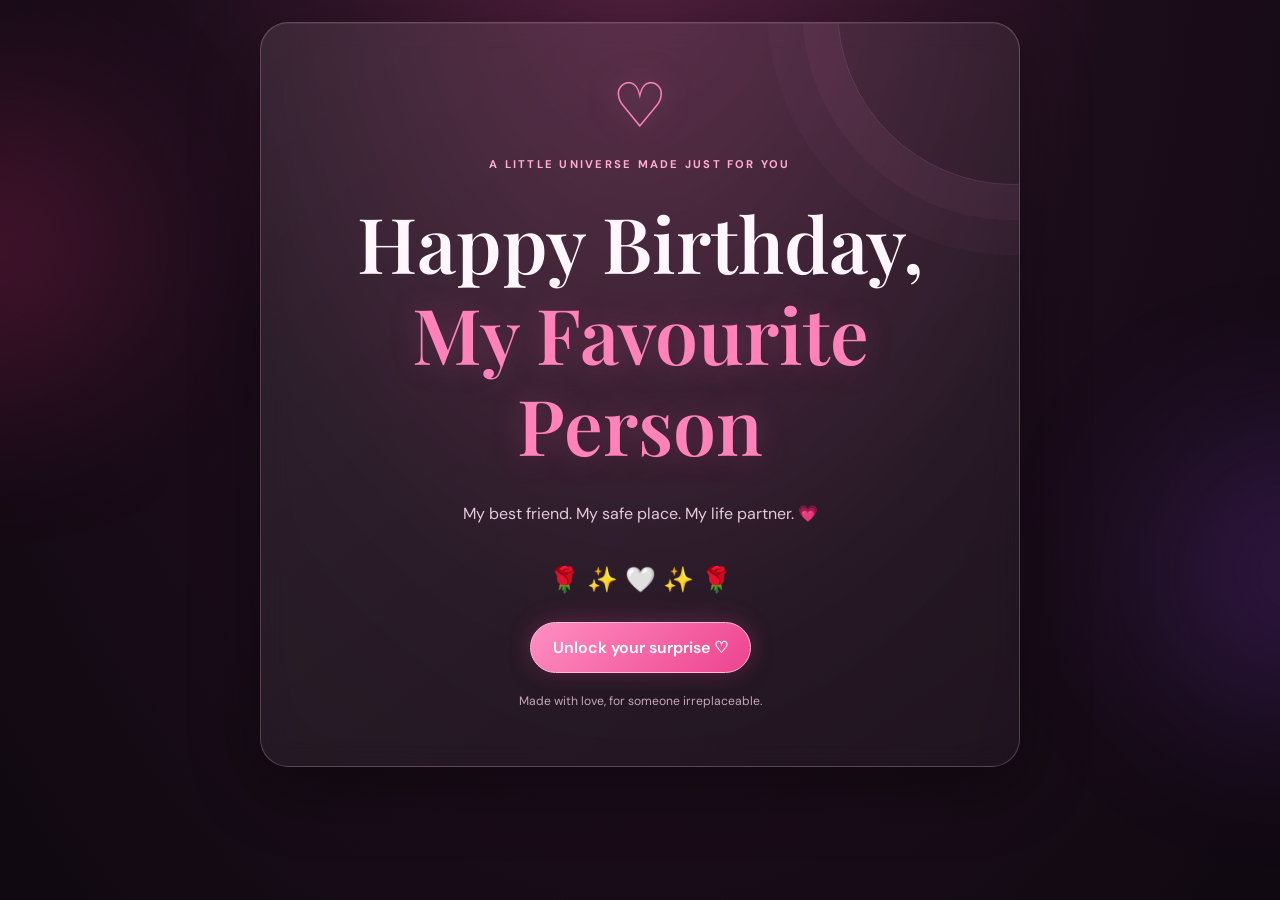
==== index.html @ 50cd005f "Add files via upload" ====
<!DOCTYPE html>
<html lang="en">
<head>
<meta charset="UTF-8">
<meta name="viewport" content="width=device-width, initial-scale=1.0">
<meta name="theme-color" content="#160b18">
<title>For My Favourite Person 💗</title>
<link rel="stylesheet" href="style.css">
</head>
<body>
<div class="ambient ambient-one"></div><div class="ambient ambient-two"></div>
<div id="heartsLayer" aria-hidden="true"></div>
<main class="wrap">
  <section class="hero glass" id="hero">
    <div class="orbit-heart">♡</div>
    <p class="eyebrow">A little universe made just for you</p>
    <h1>Happy Birthday,<br><span>My Favourite Person</span></h1>
    <p class="subtitle">My best friend. My safe place. My life partner. 💗</p>
    <div class="rose-line">🌹 ✨ 🤍 ✨ 🌹</div>
    <button class="glow-button" id="open">Unlock your surprise <span>♡</span></button>
    <p class="micro">Made with love, for someone irreplaceable.</p>
  </section>

  <div id="content" class="hidden">
    <section class="glass block reveal">
      <span class="number">01 / A WISH</span><div class="emoji">🎂</div>
      <h2>Make a wish, <em>my love</em></h2>
      <p>Tap each candle and let your birthday wish fly into the universe.</p>
      <div class="cake-scene">
        <div class="candles"><button class="candle">🕯️</button><button class="candle">🕯️</button><button class="candle">🕯️</button></div>
        <div class="cake">🎂</div>
      </div>
      <p id="wishText" class="pink-text">May your days be gentle, your dreams come true, and your heart always feel loved.</p>
    </section>

    <section class="glass block reveal">
      <span class="number">02 / FROM MY HEART</span><div class="emoji">💌</div>
      <h2>A letter for <em>you</em></h2>
      <article class="letter">
        <p>My favourite person,</p>
        <p>Happy Birthday to the person who is so much more than a best friend. You are my comfort on difficult days, my laughter in the little moments, my biggest cheerleader, and the person I want beside me through every chapter of life.</p>
        <p>Thank you for knowing the real me, for making ordinary moments feel magical, and for being a home my heart can return to. I hope this year brings you the kindness, peace, adventure, and happiness you deserve.</p>
        <p>Whatever life brings, I hope we keep choosing each other, keep laughing at our own silly jokes, and keep collecting memories that one day we'll look back on with the biggest smiles.</p>
        <p class="sign">Today is all about you. Always remember how deeply you are loved. 🤍</p>
      </article>
      <button class="outline-button" id="heartButton">Send a sky full of hearts 💕</button>
    </section>

    <section class="glass block reveal">
      <span class="number">03 / OUR LITTLE WORLD</span><div class="emoji">📸</div>
      <h2>Memories worth <em>keeping</em></h2>
      <p>Tap a frame to preview a favourite photo on this device.</p>
      <div class="gallery">
        <label class="frame"><input type="file" accept="image/*"><span>＋<small>Our first memory</small></span></label>
        <label class="frame"><input type="file" accept="image/*"><span>＋<small>Our happy place</small></span></label>
        <label class="frame"><input type="file" accept="image/*"><span>＋<small>Just us</small></span></label>
      </div>
      <p class="micro">For photos to appear for everyone, upload them to the website files too.</p>
    </section>

    <section class="glass block finale reveal">
      <div class="infinity">∞</div><span class="number">04 / ALWAYS</span>
      <h2>In every lifetime,<br><em>I'd find you.</em></h2>
      <p>Not just for the birthdays, but for the quiet days, the big dreams, the unexpected adventures, and every little moment in between.</p>
      <button class="glow-button" id="finalButton">Open one last surprise ✨</button>
      <p id="finalText" class="final-text hidden">If I could give you one gift, it would be to let you see yourself through my eyes — then you'd understand how precious, loved, and extraordinary you are. Happy Birthday, my favourite person. ♡</p>
      <button class="music-button" id="musicButton">♫ Play soft celebration sound</button>
      <p class="micro">This button plays a gentle tone generated by the page; no external music file needed.</p>
    </section>
    <footer>Made with ♡, especially for you</footer>
  </div>
</main>
<script src="app.js"></script>
</body>
</html>
---- style.css ----
@import url('https://fonts.googleapis.com/css2?family=DM+Sans:wght@400;500;600;700&family=Playfair+Display:ital,wght@0,500;0,600;0,700;1,500;1,600&display=swap');
:root{--pink:#ff83ba;--hot:#f24f9a;--white:#fff7fb;--muted:#d6b8ca}
*{box-sizing:border-box}html{scroll-behavior:smooth}
body{margin:0;min-height:100vh;color:var(--white);font-family:'DM Sans',sans-serif;background:radial-gradient(ellipse at 50% -10%,#54213f 0%,#1c0d1b 52%,#100911 100%);overflow-x:hidden}
body:before{content:"";position:fixed;inset:0;pointer-events:none;opacity:.22;background-image:radial-gradient(#ff9acb .7px,transparent .7px);background-size:24px 24px}
.ambient{position:fixed;width:280px;height:280px;border-radius:50%;filter:blur(90px);opacity:.22;pointer-events:none}.ambient-one{background:#ff398d;top:12%;left:-150px}.ambient-two{background:#a04dff;right:-160px;top:48%}
.wrap{position:relative;width:min(100% - 24px,760px);margin:auto;padding:22px 0 38px}
.glass{background:linear-gradient(145deg,rgba(255,255,255,.09),rgba(255,255,255,.035));border:1px solid rgba(255,191,220,.24);border-radius:28px;box-shadow:0 20px 70px #0005,inset 0 1px #ffffff10;backdrop-filter:blur(14px);padding:clamp(22px,5vw,42px);margin-bottom:20px;text-align:center}
.hero{min-height:82vh;display:flex;flex-direction:column;align-items:center;justify-content:center;position:relative;overflow:hidden}
.hero:after{content:"";position:absolute;width:350px;height:350px;border:1px solid #ff9bc72a;border-radius:50%;top:-190px;right:-170px;box-shadow:0 0 0 35px #ff9bc70a,0 0 0 70px #ff9bc707}
.orbit-heart{font-size:62px;color:var(--pink);text-shadow:0 0 30px #ff83ba88;animation:pulse 2s infinite}
.eyebrow,.number{font-size:.7rem;letter-spacing:.2em;text-transform:uppercase;color:#ffacd0;font-weight:700}
h1,h2{font-family:'Playfair Display',serif;font-weight:600;line-height:1.18;margin:15px 0}
h1{font-size:clamp(2.55rem,8vw,4.8rem)}h1 span{color:var(--pink);text-shadow:0 0 32px #f24f9a45}
h2{font-size:clamp(1.9rem,5.5vw,3rem)}em{font-weight:500;color:var(--pink)}
.subtitle{color:#e5cad9;line-height:1.8}.rose-line{font-size:1.55rem;margin:18px 0 26px}
.glow-button,.outline-button,.music-button{font:600 1rem 'DM Sans',sans-serif;border-radius:999px;padding:14px 22px;cursor:pointer;transition:.25s}
.glow-button{border:1px solid #ffb9d8;background:linear-gradient(135deg,#ff8fc2,#ed438e);color:#fff;box-shadow:0 0 24px #f24f9a50,0 8px 24px #0003}
.glow-button:hover,.outline-button:hover,.music-button:hover{transform:translateY(-2px);filter:brightness(1.08)}
.outline-button,.music-button{color:#ffc4df;background:#ffffff08;border:1px solid #ff9fc74d;margin-top:14px}
.micro{font-size:.76rem;color:#c6a7ba;line-height:1.7;margin-top:18px}
.hidden{display:none!important}#content{animation:fade .8s ease both}.block{position:relative;overflow:hidden}.emoji{font-size:2.1rem;margin:12px 0}
.block>p{line-height:1.85;color:#e3cbd8}.cake-scene{margin:22px auto 8px}.candles{display:flex;justify-content:center;gap:15px;margin-bottom:-4px;position:relative;z-index:1}.candle{font-size:2rem;background:none;border:0;cursor:pointer;transition:transform .2s}.candle:hover{transform:translateY(-5px)}.cake{font-size:6.2rem;filter:drop-shadow(0 8px 16px #ff82b544);line-height:1.25}.pink-text{color:#ffabd0!important;font-weight:600}
.letter{text-align:left;background:#170d19a8;border:1px solid #ffafd126;border-radius:18px;padding:20px;line-height:1.9;color:#f2dce7}.letter p{margin:0 0 14px}.letter p:last-child{margin-bottom:0}.sign{color:#ffacd0}
.gallery{display:grid;grid-template-columns:repeat(3,1fr);gap:10px;margin:20px 0}.frame{height:140px;position:relative;overflow:hidden;border:1px dashed #ffafd17a;border-radius:16px;background:#ffffff08;display:flex;align-items:center;justify-content:center;color:#ffabd0;font-size:2rem;cursor:pointer}.frame input{position:absolute;inset:0;width:100%;height:100%;opacity:0;cursor:pointer}.frame span{display:flex;flex-direction:column;align-items:center;gap:8px;pointer-events:none}.frame small{font-size:.65rem;color:#d9b9cc}.frame img{position:absolute;inset:0;width:100%;height:100%;object-fit:cover}
.infinity{font-size:4rem;color:#ff8ec2;text-shadow:0 0 25px #f24f9a55}.finale{background:linear-gradient(145deg,#37152d99,#160c19dd)}.final-text{padding:20px;background:#ff9bc710;border:1px solid #ff9bc733;border-radius:18px;line-height:1.9;color:#ffe2ef;margin-top:20px}
footer{text-align:center;color:#b998ad;font-size:.8rem;padding:10px}.falling{position:fixed;top:-30px;z-index:50;pointer-events:none;animation:fall linear forwards;text-shadow:0 0 12px #ff5fa5}
@keyframes pulse{50%{transform:scale(1.13);text-shadow:0 0 40px #ff83ba}}@keyframes fade{from{opacity:0;transform:translateY(16px)}to{opacity:1;transform:translateY(0)}}@keyframes fall{to{transform:translateY(110vh) rotate(360deg);opacity:0}}
@media(max-width:460px){.wrap{width:calc(100% - 16px);padding-top:12px}.glass{border-radius:23px;padding:23px 17px}.hero{min-height:75vh}.frame{height:100px}.letter{padding:15px}}
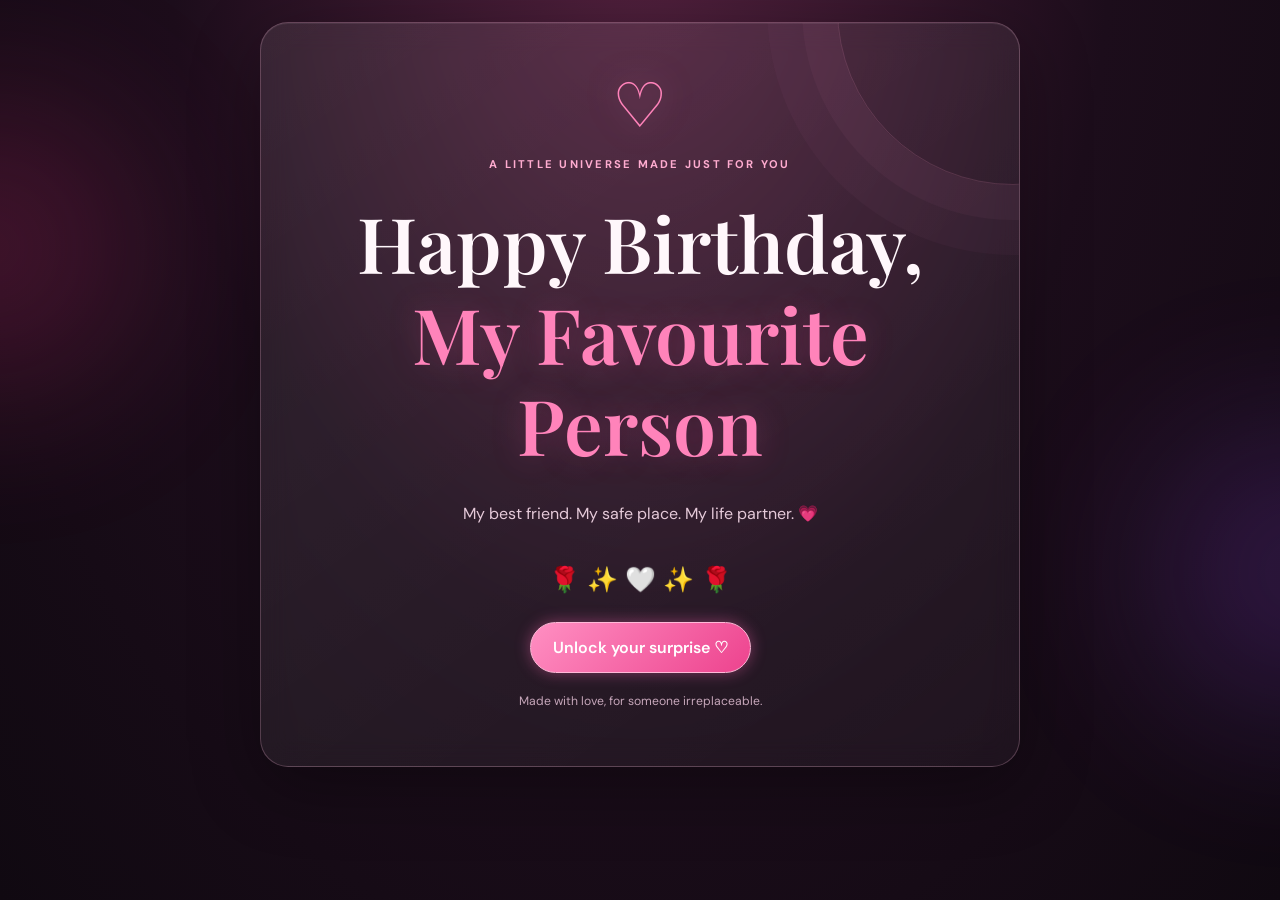
==== commit a0b2603e: "Update index.html" ====
--- a/index.html
+++ b/index.html
@@ -64,7 +64,7 @@
       <p>Not just for the birthdays, but for the quiet days, the big dreams, the unexpected adventures, and every little moment in between.</p>
       <button class="glow-button" id="finalButton">Open one last surprise ✨</button>
       <p id="finalText" class="final-text hidden">If I could give you one gift, it would be to let you see yourself through my eyes — then you'd understand how precious, loved, and extraordinary you are. Happy Birthday, my favourite person. ♡</p>
-      <button class="music-button" id="musicButton">♫ Play soft celebration sound</button>
+      <button class="music-button" id="musicButton" onclick="playRomanticMusic()">🎵 Play Romantic Music ❤️</button>
       <p class="micro">This button plays a gentle tone generated by the page; no external music file needed.</p>
     </section>
     <footer>Made with ♡, especially for you</footer>
--- a/style.css
+++ b/style.css
@@ -27,3 +27,58 @@
 footer{text-align:center;color:#b998ad;font-size:.8rem;padding:10px}.falling{position:fixed;top:-30px;z-index:50;pointer-events:none;animation:fall linear forwards;text-shadow:0 0 12px #ff5fa5}
 @keyframes pulse{50%{transform:scale(1.13);text-shadow:0 0 40px #ff83ba}}@keyframes fade{from{opacity:0;transform:translateY(16px)}to{opacity:1;transform:translateY(0)}}@keyframes fall{to{transform:translateY(110vh) rotate(360deg);opacity:0}}
 @media(max-width:460px){.wrap{width:calc(100% - 16px);padding-top:12px}.glass{border-radius:23px;padding:23px 17px}.hero{min-height:75vh}.frame{height:100px}.letter{padding:15px}}
+/* Birthday Cake Surprise */
+.cake-scene {
+  animation: cakeFloat 3s ease-in-out infinite;
+}
+
+.cake {
+  animation: cakeGlow 2s ease-in-out infinite alternate;
+}
+
+.candle {
+  cursor: pointer;
+  transform-origin: bottom center;
+  animation: candleDance 1s ease-in-out infinite alternate;
+}
+
+@keyframes cakeFloat {
+  0%, 100% {
+    transform: translateY(0);
+  }
+  50% {
+    transform: translateY(-8px);
+  }
+}
+
+@keyframes cakeGlow {
+  from {
+    filter: drop-shadow(0 0 3px #ffb6d9);
+  }
+  to {
+    filter: drop-shadow(0 0 16px #ff69b4);
+  }
+}
+
+@keyframes candleDance {
+  from {
+    transform: rotate(-4deg);
+  }
+  to {
+    transform: rotate(4deg);
+  }
+}
+
+/* Romantic Birthday Colors */
+.pink-text {
+  color: #ff69b4;
+}
+
+.glow-button {
+  box-shadow: 0 0 15px rgba(255, 105, 180, 0.4);
+  transition: transform 0.3s ease;
+}
+
+.glow-button:active {
+  transform: scale(0.95);
+}
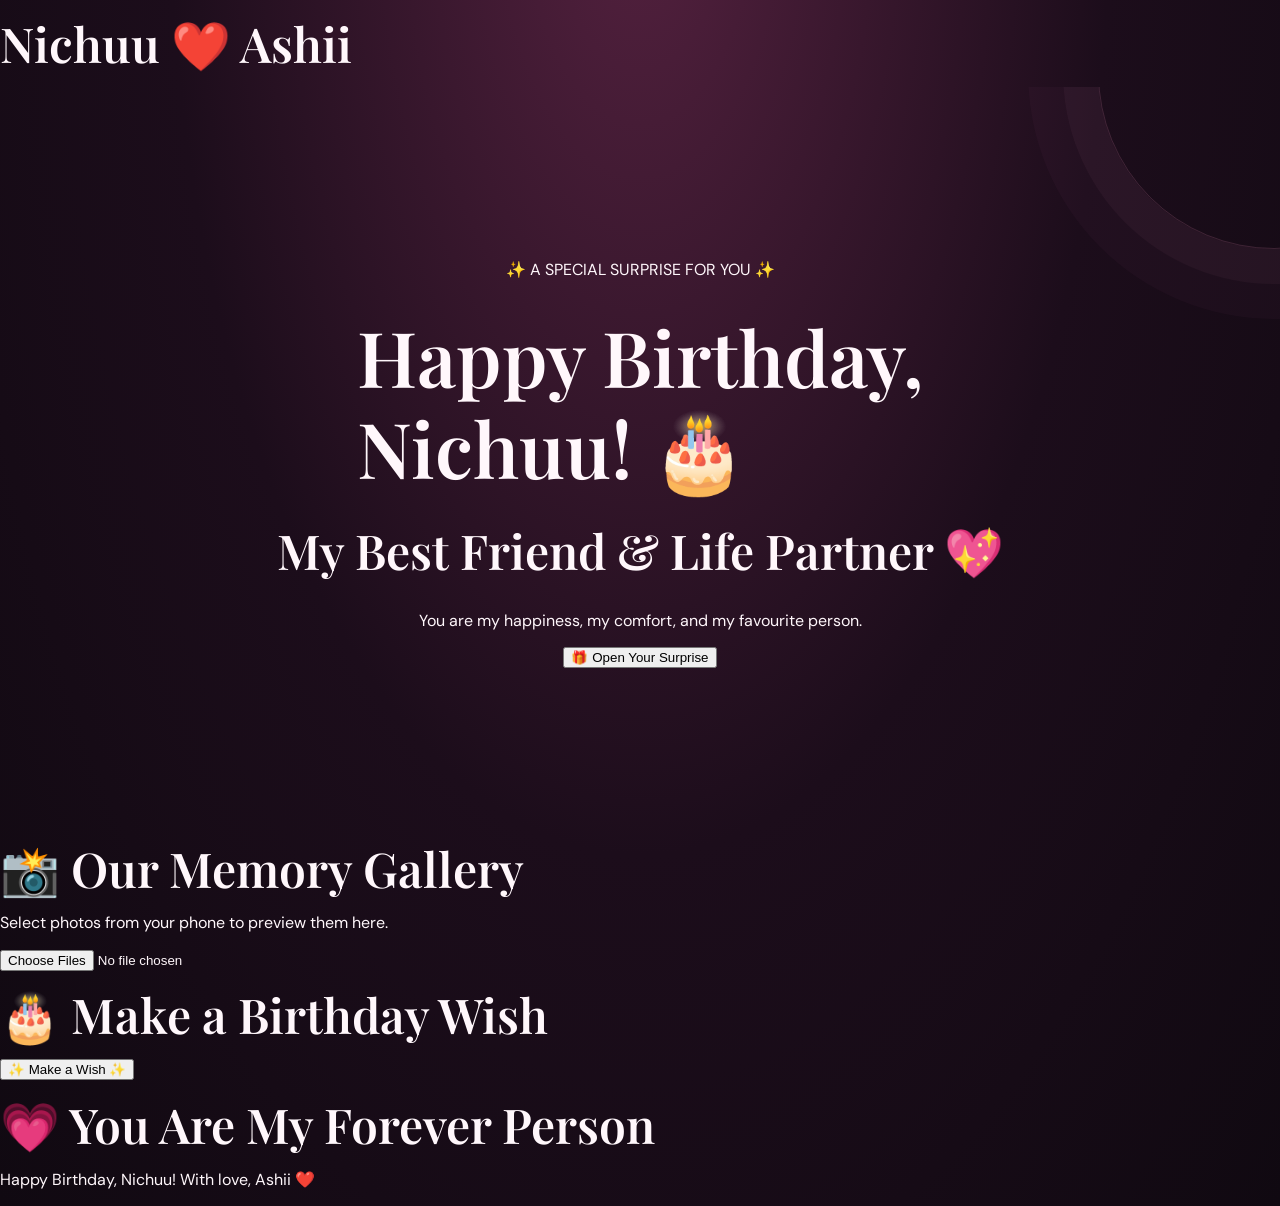
==== commit 6d32d248: "Update index.html" ====
--- a/index.html
+++ b/index.html
@@ -3,73 +3,85 @@
 <head>
 <meta charset="UTF-8">
 <meta name="viewport" content="width=device-width, initial-scale=1.0">
-<meta name="theme-color" content="#160b18">
-<title>For My Favourite Person 💗</title>
+<title>Happy Birthday Nichuu ❤️</title>
 <link rel="stylesheet" href="style.css">
 </head>
 <body>
-<div class="ambient ambient-one"></div><div class="ambient ambient-two"></div>
-<div id="heartsLayer" aria-hidden="true"></div>
-<main class="wrap">
-  <section class="hero glass" id="hero">
-    <div class="orbit-heart">♡</div>
-    <p class="eyebrow">A little universe made just for you</p>
-    <h1>Happy Birthday,<br><span>My Favourite Person</span></h1>
-    <p class="subtitle">My best friend. My safe place. My life partner. 💗</p>
-    <div class="rose-line">🌹 ✨ 🤍 ✨ 🌹</div>
-    <button class="glow-button" id="open">Unlock your surprise <span>♡</span></button>
-    <p class="micro">Made with love, for someone irreplaceable.</p>
+
+<header>
+  <h2>Nichuu ❤️ Ashii</h2>
+</header>
+
+<main>
+  <section class="hero">
+    <p>✨ A SPECIAL SURPRISE FOR YOU ✨</p>
+    <h1>Happy Birthday,<br>Nichuu! 🎂</h1>
+    <h2>My Best Friend &amp; Life Partner 💖</h2>
+    <p>You are my happiness, my comfort, and my favourite person.</p>
+    <button onclick="showSurprise()">🎁 Open Your Surprise</button>
   </section>
 
-  <div id="content" class="hidden">
-    <section class="glass block reveal">
-      <span class="number">01 / A WISH</span><div class="emoji">🎂</div>
-      <h2>Make a wish, <em>my love</em></h2>
-      <p>Tap each candle and let your birthday wish fly into the universe.</p>
-      <div class="cake-scene">
-        <div class="candles"><button class="candle">🕯️</button><button class="candle">🕯️</button><button class="candle">🕯️</button></div>
-        <div class="cake">🎂</div>
-      </div>
-      <p id="wishText" class="pink-text">May your days be gentle, your dreams come true, and your heart always feel loved.</p>
-    </section>
+  <section id="surprise" class="hidden">
+    <h2>💌 A Letter From My Heart</h2>
+    <p>
+      Dear Nichuu,<br><br>
+      Happy Birthday to my best friend and life partner!
+      Thank you for the beautiful memories, the laughter,
+      and all the little moments that make life special.
+      I hope your birthday brings you endless happiness,
+      beautiful surprises, and countless reasons to smile.
+      You will always have a special place in my heart.
+      <br><br>
+      Forever your Best Friend &amp; Life Partner,<br>
+      Your Ashii ❤️
+    </p>
+  </section>
 
-    <section class="glass block reveal">
-      <span class="number">02 / FROM MY HEART</span><div class="emoji">💌</div>
-      <h2>A letter for <em>you</em></h2>
-      <article class="letter">
-        <p>My favourite person,</p>
-        <p>Happy Birthday to the person who is so much more than a best friend. You are my comfort on difficult days, my laughter in the little moments, my biggest cheerleader, and the person I want beside me through every chapter of life.</p>
-        <p>Thank you for knowing the real me, for making ordinary moments feel magical, and for being a home my heart can return to. I hope this year brings you the kindness, peace, adventure, and happiness you deserve.</p>
-        <p>Whatever life brings, I hope we keep choosing each other, keep laughing at our own silly jokes, and keep collecting memories that one day we'll look back on with the biggest smiles.</p>
-        <p class="sign">Today is all about you. Always remember how deeply you are loved. 🤍</p>
-      </article>
-      <button class="outline-button" id="heartButton">Send a sky full of hearts 💕</button>
-    </section>
+  <section>
+    <h2>📸 Our Memory Gallery</h2>
+    <p>Select photos from your phone to preview them here.</p>
+    <input type="file" accept="image/*" multiple onchange="addPhotos(event)">
+    <div id="gallery"></div>
+  </section>
 
-    <section class="glass block reveal">
-      <span class="number">03 / OUR LITTLE WORLD</span><div class="emoji">📸</div>
-      <h2>Memories worth <em>keeping</em></h2>
-      <p>Tap a frame to preview a favourite photo on this device.</p>
-      <div class="gallery">
-        <label class="frame"><input type="file" accept="image/*"><span>＋<small>Our first memory</small></span></label>
-        <label class="frame"><input type="file" accept="image/*"><span>＋<small>Our happy place</small></span></label>
-        <label class="frame"><input type="file" accept="image/*"><span>＋<small>Just us</small></span></label>
-      </div>
-      <p class="micro">For photos to appear for everyone, upload them to the website files too.</p>
-    </section>
+  <section>
+    <h2>🎂 Make a Birthday Wish</h2>
+    <button onclick="makeWish()">✨ Make a Wish ✨</button>
+    <p id="wish"></p>
+  </section>
 
-    <section class="glass block finale reveal">
-      <div class="infinity">∞</div><span class="number">04 / ALWAYS</span>
-      <h2>In every lifetime,<br><em>I'd find you.</em></h2>
-      <p>Not just for the birthdays, but for the quiet days, the big dreams, the unexpected adventures, and every little moment in between.</p>
-      <button class="glow-button" id="finalButton">Open one last surprise ✨</button>
-      <p id="finalText" class="final-text hidden">If I could give you one gift, it would be to let you see yourself through my eyes — then you'd understand how precious, loved, and extraordinary you are. Happy Birthday, my favourite person. ♡</p>
-      <button class="music-button" id="musicButton" onclick="playRomanticMusic()">🎵 Play Romantic Music ❤️</button>
-      <p class="micro">This button plays a gentle tone generated by the page; no external music file needed.</p>
-    </section>
-    <footer>Made with ♡, especially for you</footer>
-  </div>
+  <section>
+    <h2>💗 You Are My Forever Person</h2>
+    <p>Happy Birthday, Nichuu! With love, Ashii ❤️</p>
+  </section>
 </main>
-<script src="app.js"></script>
+
+<script>
+function showSurprise() {
+  document.getElementById('surprise').classList.remove('hidden');
+  document.getElementById('surprise').scrollIntoView({behavior:'smooth'});
+}
+
+function addPhotos(event) {
+  const gallery = document.getElementById('gallery');
+  for (const file of event.target.files) {
+    if (!file.type.startsWith('image/')) continue;
+    const img = document.createElement('img');
+    img.src = URL.createObjectURL(file);
+    img.style.width = '140px';
+    img.style.height = '140px';
+    img.style.objectFit = 'cover';
+    img.style.borderRadius = '15px';
+    img.style.margin = '6px';
+    gallery.appendChild(img);
+  }
+}
+
+function makeWish() {
+  document.getElementById('wish').textContent =
+    'May all your beautiful wishes come true, Nichuu! 💖🎂✨';
+}
+</script>
+
 </body>
 </html>
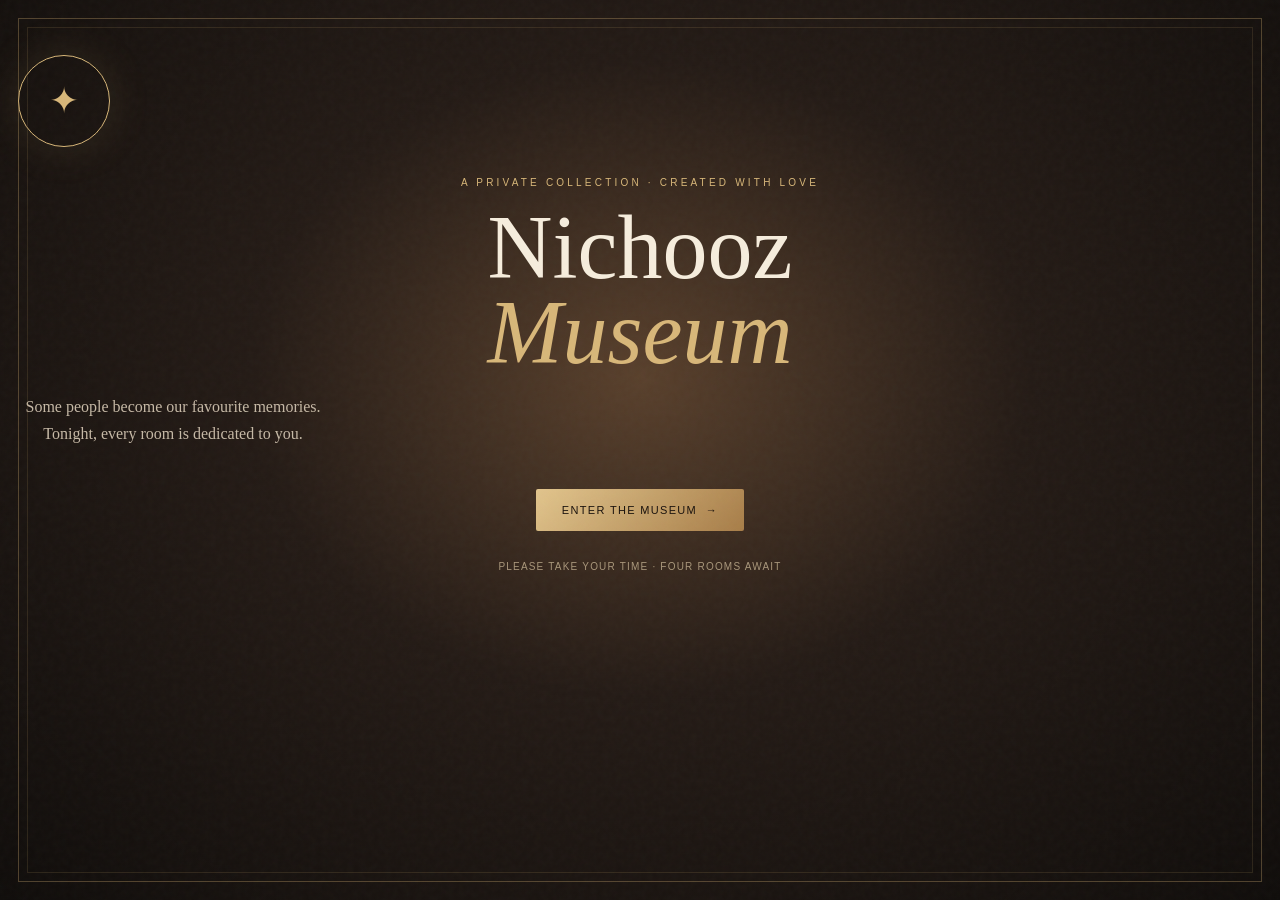
==== commit e2c96239: "Create Nichooz Memory Museum birthday experience" ====
--- a/index.html
+++ b/index.html
@@ -1,87 +1,29 @@
-<!DOCTYPE html>
-<html lang="en">
-<head>
-<meta charset="UTF-8">
-<meta name="viewport" content="width=device-width, initial-scale=1.0">
-<title>Happy Birthday Nichuu ❤️</title>
-<link rel="stylesheet" href="style.css">
-</head>
-<body>
-
-<header>
-  <h2>Nichuu ❤️ Ashii</h2>
-</header>
-
-<main>
-  <section class="hero">
-    <p>✨ A SPECIAL SURPRISE FOR YOU ✨</p>
-    <h1>Happy Birthday,<br>Nichuu! 🎂</h1>
-    <h2>My Best Friend &amp; Life Partner 💖</h2>
-    <p>You are my happiness, my comfort, and my favourite person.</p>
-    <button onclick="showSurprise()">🎁 Open Your Surprise</button>
-  </section>
-
-  <section id="surprise" class="hidden">
-    <h2>💌 A Letter From My Heart</h2>
-    <p>
-      Dear Nichuu,<br><br>
-      Happy Birthday to my best friend and life partner!
-      Thank you for the beautiful memories, the laughter,
-      and all the little moments that make life special.
-      I hope your birthday brings you endless happiness,
-      beautiful surprises, and countless reasons to smile.
-      You will always have a special place in my heart.
-      <br><br>
-      Forever your Best Friend &amp; Life Partner,<br>
-      Your Ashii ❤️
-    </p>
-  </section>
-
-  <section>
-    <h2>📸 Our Memory Gallery</h2>
-    <p>Select photos from your phone to preview them here.</p>
-    <input type="file" accept="image/*" multiple onchange="addPhotos(event)">
-    <div id="gallery"></div>
-  </section>
-
-  <section>
-    <h2>🎂 Make a Birthday Wish</h2>
-    <button onclick="makeWish()">✨ Make a Wish ✨</button>
-    <p id="wish"></p>
-  </section>
-
-  <section>
-    <h2>💗 You Are My Forever Person</h2>
-    <p>Happy Birthday, Nichuu! With love, Ashii ❤️</p>
-  </section>
-</main>
-
+<!doctype html>
+<html lang="en"><head><meta charset="utf-8"><meta name="viewport" content="width=device-width,initial-scale=1,viewport-fit=cover"><meta name="theme-color" content="#17110f"><title>Nichooz — The Memory Museum</title>
+<style>
+:root{--gold:#d8b779;--cream:#f6eddd;--ink:#17110f;--rose:#9e5960}*{box-sizing:border-box}html{scroll-behavior:smooth}body{margin:0;background:#17110f;color:var(--cream);font-family:Georgia,'Times New Roman',serif}button{font:inherit;cursor:pointer}.grain{position:fixed;inset:0;pointer-events:none;opacity:.08;z-index:5;background-image:url("data:image/svg+xml,%3Csvg viewBox='0 0 180 180' xmlns='http://www.w3.org/2000/svg'%3E%3Cfilter id='n'%3E%3CfeTurbulence type='fractalNoise' baseFrequency='.8' numOctaves='3' stitchTiles='stitch'/%3E%3C/filter%3E%3Crect width='100%25' height='100%25' filter='url(%23n)' opacity='.35'/%3E%3C/svg%3E")} .screen{min-height:100svh;display:none;padding:28px 18px 90px;position:relative;overflow:hidden}.screen.active{display:block}.eyebrow{font:10px Arial,sans-serif;letter-spacing:.32em;text-transform:uppercase;color:var(--gold)}h1,h2,h3,p{font-weight:400}h1{font-size:clamp(44px,12vw,90px);line-height:.94;margin:18px 0}h2{font-size:clamp(30px,8vw,54px);margin:12px 0}.muted{color:#c6b9a6;line-height:1.7}.gold{color:var(--gold)}.center{text-align:center}.hero{min-height:100svh;display:flex;flex-direction:column;justify-content:center;align-items:center;text-align:center;background:radial-gradient(ellipse at 50% 42%,#59402c 0,#241b16 43%,#100d0b 100%)}.hero:before,.hero:after{content:"";position:absolute;border:1px solid #b8996260;inset:18px;pointer-events:none}.hero:after{inset:27px;border-color:#b8996228}.hero .seal{width:92px;height:92px;border:1px solid var(--gold);border-radius:50%;display:grid;place-items:center;color:var(--gold);font-size:36px;margin-bottom:30px;box-shadow:0 0 45px #d8b77920}.hero p{max-width:310px}.primary{background:linear-gradient(135deg,#e2c58d,#a77d48);color:#1b130d;border:0;padding:15px 26px;border-radius:2px;letter-spacing:.12em;text-transform:uppercase;font:11px Arial,sans-serif;margin-top:25px}.nav{position:fixed;bottom:0;left:0;right:0;z-index:4;display:flex;gap:5px;justify-content:center;padding:10px 8px calc(10px + env(safe-area-inset-bottom));background:#110e0deF;border-top:1px solid #b8996233}.nav button{flex:1;max-width:105px;border:1px solid #b8996244;background:transparent;color:#c7b48f;padding:10px 4px;font:9px Arial,sans-serif;letter-spacing:.08em}.nav button.active{background:#d8b779;color:#21170f}.roomhead{text-align:center;padding:38px 0 20px}.roomnum{font:10px Arial,sans-serif;letter-spacing:.25em;color:var(--gold)}.gallery{display:grid;grid-template-columns:repeat(2,minmax(0,1fr));gap:13px;max-width:800px;margin:24px auto}.frame{background:#eee3d1;padding:8px 8px 24px;box-shadow:0 8px 25px #0008;transform:rotate(-1deg)}.frame:nth-child(even){transform:rotate(1.4deg);margin-top:20px}.frame img{width:100%;aspect-ratio:3/4;object-fit:cover;display:block;background:#493b2d}.frame span{display:block;color:#4b3928;text-align:center;font:11px Georgia,serif;margin-top:9px}.room{max-width:760px;margin:auto}.doorgrid{display:grid;grid-template-columns:1fr 1fr;gap:12px;margin:28px auto;max-width:600px}.door{border:1px solid #b8996266;background:linear-gradient(145deg,#39291e,#1c1511);min-height:180px;padding:20px 10px;text-align:center;color:var(--cream);display:flex;flex-direction:column;align-items:center;justify-content:center;gap:12px}.door b{font-size:19px;font-weight:400}.door small{font:9px Arial,sans-serif;letter-spacing:.18em;color:var(--gold)}.door .symbol{font-size:30px;color:var(--gold)}.puzzle{max-width:480px;margin:28px auto;padding:24px;border:1px solid #b8996266;background:#241b16;text-align:center}.answers{display:grid;gap:10px;margin-top:20px}.answers button{background:transparent;border:1px solid #b8996270;color:var(--cream);padding:14px}.answers button:active{background:#6b5134}.reveal{max-width:700px;margin:25px auto;text-align:center}.reveal img{width:min(100%,430px);max-height:65vh;object-fit:contain;border:10px solid #eee3d1;box-shadow:0 20px 60px #0009}.letter{max-width:570px;margin:26px auto;padding:28px 24px;border:1px solid #c7a76e;background:linear-gradient(145deg,#f4ead7,#dfceb0);color:#352519;line-height:1.9;font-size:17px}.confetti{font-size:42px;letter-spacing:10px}.tiny{font:10px Arial,sans-serif;letter-spacing:.12em;color:#a9977b;margin-top:30px}
+@media(min-width:700px){.gallery{grid-template-columns:repeat(4,1fr)}.screen{padding-top:55px}.doorgrid{grid-template-columns:repeat(4,1fr)}}
+</style></head><body><div class="grain"></div>
+<section id="entrance" class="screen hero active"><div class="seal">✦</div><div class="eyebrow">A private collection · created with love</div><h1>Nichooz<br><i class="gold">Museum</i></h1><p class="muted">Some people become our favourite memories. Tonight, every room is dedicated to you.</p><button class="primary" onclick="go('map')">Enter the museum&nbsp; →</button><div class="tiny">PLEASE TAKE YOUR TIME · FOUR ROOMS AWAIT</div></section>
+<section id="map" class="screen"><div class="room"><div class="roomhead"><div class="eyebrow">The museum directory</div><h2>Choose a room</h2><p class="muted">Walk through the memories, solve the little puzzles, and save the last door for the end.</p></div><div class="doorgrid">
+<button class="door" onclick="go('gallery')"><span class="symbol">▧</span><b>Memory Gallery</b><small>ROOM I · MOMENTS</small></button>
+<button class="door" onclick="go('puzzle')"><span class="symbol">◇</span><b>The Little Quiz</b><small>ROOM II · PUZZLES</small></button>
+<button class="door" onclick="go('wishes')"><span class="symbol">✧</span><b>Wish Archive</b><small>ROOM III · WORDS</small></button>
+<button class="door" onclick="go('final')"><span class="symbol">♕</span><b>Final Surprise</b><small>ROOM IV · OPEN LAST</small></button></div><p class="center muted">The final room is the heart of this museum. 💛</p></div></section>
+<section id="gallery" class="screen"><div class="room"><div class="roomhead"><div class="roomnum">ROOM I</div><h2>Memory Gallery</h2><p class="muted">A little collection of smiles, moments and beautiful memories.</p></div><div class="gallery" id="galleryGrid"></div><p class="center muted">Every frame holds a moment worth keeping.</p><div class="center"><button class="primary" onclick="go('map')">Back to the directory</button></div></div></section>
+<section id="puzzle" class="screen"><div class="room"><div class="roomhead"><div class="roomnum">ROOM II</div><h2>The Little Quiz</h2><p class="muted">Three tiny questions before the next room opens.</p></div><div class="puzzle"><div class="eyebrow" id="qstep">QUESTION 01 / 03</div><h3 id="qtitle">What makes a memory special?</h3><div class="answers" id="answers"></div><p id="feedback" class="muted"></p></div><div class="center"><button class="primary" onclick="go('map')">Back to the directory</button></div></div></section>
+<section id="wishes" class="screen"><div class="room"><div class="roomhead"><div class="roomnum">ROOM III</div><h2>Wish Archive</h2><p class="muted">A quiet room for the things that deserve to be said.</p></div><div class="letter"><div class="eyebrow">A note for you</div><p>Dear Nichooz,</p><p>May the coming year bring you peaceful mornings, unexpected happiness, good health, and a thousand reasons to smile. Never forget how special you are and how much light you bring into the lives around you.</p><p>Keep shining, keep dreaming, and keep being wonderfully you.</p><p>With love,<br><b>Ashii ♡</b></p></div><div class="center"><button class="primary" onclick="go('map')">Back to the directory</button></div></div></section>
+<section id="final" class="screen"><div class="room"><div class="roomhead"><div class="roomnum">ROOM IV · THE GRAND FINALE</div><h2>One last door…</h2><p class="muted">This room was saved for the most important part of the visit.</p><button class="primary" onclick="revealFinal()">Open your birthday surprise ✦</button></div><div id="finalReveal" style="display:none"><div class="reveal"><div class="confetti">✦ ✧ ✦</div><h2 class="gold">Happy Birthday,<br>Nichooz!</h2><p class="muted">Today, this whole little museum celebrates you.</p><img id="finalPhoto" alt="A special birthday memory"><div class="letter"><div class="eyebrow">The final note</div><p>To my best friend and life partner,</p><p>You are one of those rare people who make ordinary days feel special. I hope life gives you back all the kindness, joy and love you share with others. May every dream you hold close find its way to you.</p><p>Thank you for being you. Here's to more laughter, memories and beautiful chapters ahead.</p><p>Always cheering for you,<br><b>Ashii ❤️</b></p></div><div class="confetti">🎂 💐 🎁</div></div></div><div class="center"><button class="primary" onclick="go('map')">Return to the museum</button></div></div></section>
+<nav class="nav" id="nav" style="display:none"><button onclick="go('map')">DIRECTORY</button><button onclick="go('gallery')">GALLERY</button><button onclick="go('puzzle')">PUZZLE</button><button onclick="go('wishes')">WISHES</button><button onclick="go('final')">SURPRISE</button></nav>
 <script>
-function showSurprise() {
-  document.getElementById('surprise').classList.remove('hidden');
-  document.getElementById('surprise').scrollIntoView({behavior:'smooth'});
-}
-
-function addPhotos(event) {
-  const gallery = document.getElementById('gallery');
-  for (const file of event.target.files) {
-    if (!file.type.startsWith('image/')) continue;
-    const img = document.createElement('img');
-    img.src = URL.createObjectURL(file);
-    img.style.width = '140px';
-    img.style.height = '140px';
-    img.style.objectFit = 'cover';
-    img.style.borderRadius = '15px';
-    img.style.margin = '6px';
-    gallery.appendChild(img);
-  }
-}
-
-function makeWish() {
-  document.getElementById('wish').textContent =
-    'May all your beautiful wishes come true, Nichuu! 💖🎂✨';
-}
-</script>
-
-</body>
-</html>
+const base='https://raw.githubusercontent.com/Thakkudu1/birthday-surprise/main/';
+const photos=['file_0000000006ec81f5812e08b4af99d10b.png','file_0000000013fc82068e34288996793500.png','file_000000001e4881f7ae712138e3dbbeca.png','file_00000000278881f59557be25e779086f.png','file_0000000043bc82069895b68ef8e0a4d2.png','file_00000000533881f882d13e96f521a459.png','file_00000000558881fdadc62149276fb3df.png','file_0000000062e881fab7a67dfbc9c27428.png','file_0000000078ec8211bdbb968af2efe93f.png','file_000000007b1881f8b383cb1bcaeb15ec.png','file_000000008aa88211a8f48c9ad1e519be.png','file_00000000922082118f58f09e2ad686f3.png','file_0000000099e0820bad1f8b9085b76a3b.png','file_00000000ec5882119bab09efc94ea0cd.png','file_00000000f8748211bc20c39c38da6c58.png','image_a176a93c.png'];
+const grid=document.getElementById('galleryGrid');
+photos.forEach((p,i)=>{const f=document.createElement('div');f.className='frame';const im=document.createElement('img');im.loading='lazy';im.src=base+p;im.alt='Nichooz memory '+(i+1);const cap=document.createElement('span');cap.textContent=['A beautiful moment','A smile to remember','A little sunshine','A memory worth keeping'][i%4];f.append(im,cap);grid.append(f)});
+document.getElementById('finalPhoto').src=base+'image_a176a93c.png';
+function go(id){document.querySelectorAll('.screen').forEach(s=>s.classList.toggle('active',s.id===id));document.getElementById('nav').style.display=id==='entrance'?'none':'flex';document.querySelectorAll('.nav button').forEach(b=>b.classList.toggle('active',b.textContent.toLowerCase()===id));window.scrollTo(0,0)}
+const qs=[{q:'What makes a memory special?',a:['The people in it','The price of the camera','How long it lasts'],c:0},{q:'What should never run out?',a:['Phone battery','Kindness and laughter','Homework'],c:1},{q:'What does today celebrate?',a:['A random Tuesday','A museum opening','You, Nichooz!'],c:2}];let qi=0;
+function drawQ(){const q=qs[qi];document.getElementById('qstep').textContent='QUESTION 0'+(qi+1)+' / 03';document.getElementById('qtitle').textContent=q.q;document.getElementById('feedback').textContent='';const a=document.getElementById('answers');a.innerHTML='';q.a.forEach((v,i)=>{const b=document.createElement('button');b.textContent=v;b.onclick=()=>{if(i===q.c){qi++;if(qi===3){document.getElementById('qtitle').textContent='You did it! ✨';a.innerHTML='';document.getElementById('feedback').textContent='The Wish Archive and Final Surprise are waiting for you.'}else drawQ()}else document.getElementById('feedback').textContent='Try once more — you can do it! ♡'};a.append(b)})}
+function revealFinal(){document.getElementById('finalReveal').style.display='block';document.querySelector('#final .roomhead').style.display='none';window.scrollTo(0,0)}
+drawQ();
+</script></body></html>
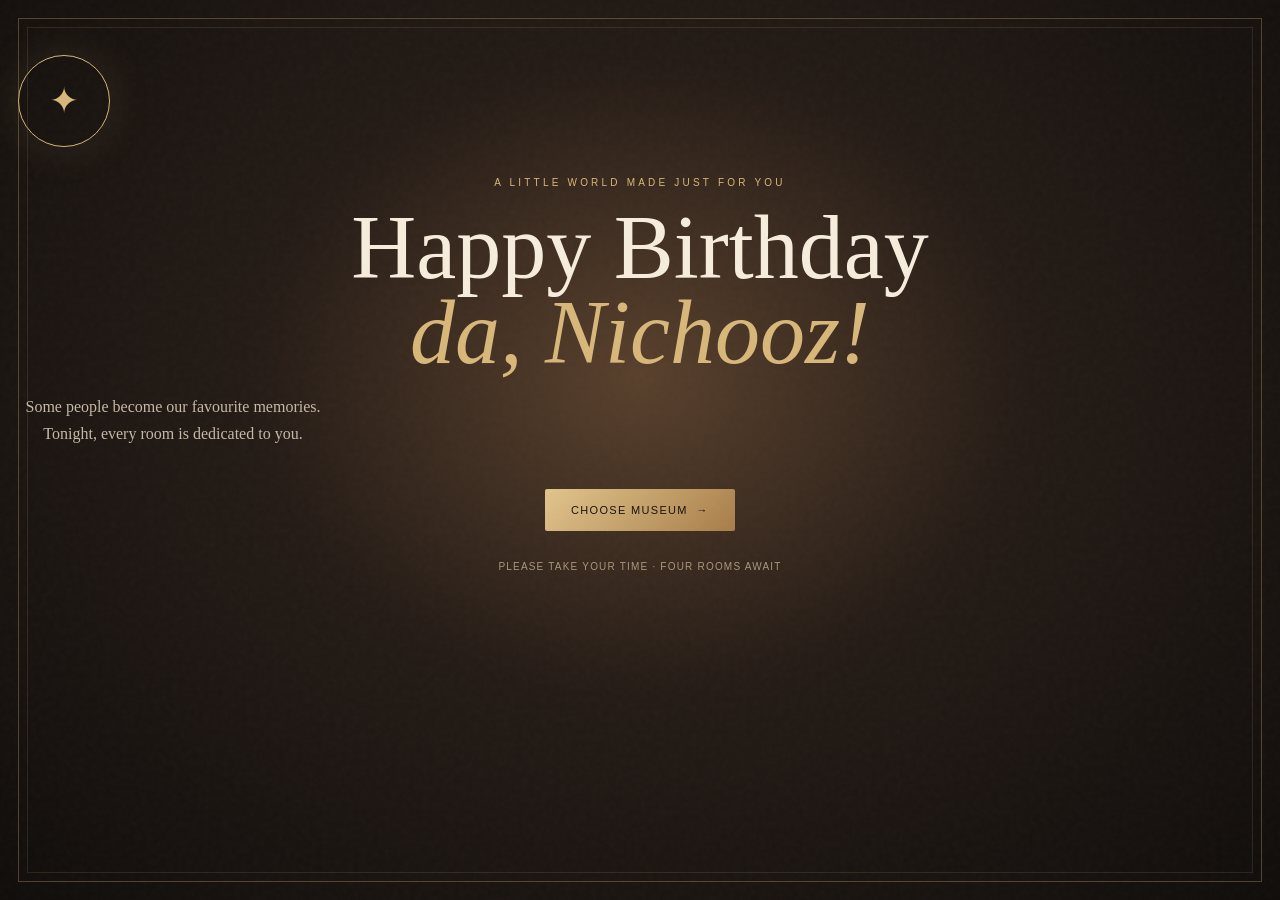
==== commit ebbb37fe: "Change museum opening greeting to Happy Birthday da" ====
--- a/index.html
+++ b/index.html
@@ -1,10 +1,10 @@
 <!doctype html>
-<html lang="en"><head><meta charset="utf-8"><meta name="viewport" content="width=device-width,initial-scale=1,viewport-fit=cover"><meta name="theme-color" content="#17110f"><title>Nichooz — The Memory Museum</title>
+<html lang="en"><head><meta charset="utf-8"><meta name="viewport" content="width=device-width,initial-scale=1,viewport-fit=cover"><meta name="theme-color" content="#17110f"><title>Happy Birthday da, Nichooz!</title>
 <style>
 :root{--gold:#d8b779;--cream:#f6eddd;--ink:#17110f;--rose:#9e5960}*{box-sizing:border-box}html{scroll-behavior:smooth}body{margin:0;background:#17110f;color:var(--cream);font-family:Georgia,'Times New Roman',serif}button{font:inherit;cursor:pointer}.grain{position:fixed;inset:0;pointer-events:none;opacity:.08;z-index:5;background-image:url("data:image/svg+xml,%3Csvg viewBox='0 0 180 180' xmlns='http://www.w3.org/2000/svg'%3E%3Cfilter id='n'%3E%3CfeTurbulence type='fractalNoise' baseFrequency='.8' numOctaves='3' stitchTiles='stitch'/%3E%3C/filter%3E%3Crect width='100%25' height='100%25' filter='url(%23n)' opacity='.35'/%3E%3C/svg%3E")} .screen{min-height:100svh;display:none;padding:28px 18px 90px;position:relative;overflow:hidden}.screen.active{display:block}.eyebrow{font:10px Arial,sans-serif;letter-spacing:.32em;text-transform:uppercase;color:var(--gold)}h1,h2,h3,p{font-weight:400}h1{font-size:clamp(44px,12vw,90px);line-height:.94;margin:18px 0}h2{font-size:clamp(30px,8vw,54px);margin:12px 0}.muted{color:#c6b9a6;line-height:1.7}.gold{color:var(--gold)}.center{text-align:center}.hero{min-height:100svh;display:flex;flex-direction:column;justify-content:center;align-items:center;text-align:center;background:radial-gradient(ellipse at 50% 42%,#59402c 0,#241b16 43%,#100d0b 100%)}.hero:before,.hero:after{content:"";position:absolute;border:1px solid #b8996260;inset:18px;pointer-events:none}.hero:after{inset:27px;border-color:#b8996228}.hero .seal{width:92px;height:92px;border:1px solid var(--gold);border-radius:50%;display:grid;place-items:center;color:var(--gold);font-size:36px;margin-bottom:30px;box-shadow:0 0 45px #d8b77920}.hero p{max-width:310px}.primary{background:linear-gradient(135deg,#e2c58d,#a77d48);color:#1b130d;border:0;padding:15px 26px;border-radius:2px;letter-spacing:.12em;text-transform:uppercase;font:11px Arial,sans-serif;margin-top:25px}.nav{position:fixed;bottom:0;left:0;right:0;z-index:4;display:flex;gap:5px;justify-content:center;padding:10px 8px calc(10px + env(safe-area-inset-bottom));background:#110e0deF;border-top:1px solid #b8996233}.nav button{flex:1;max-width:105px;border:1px solid #b8996244;background:transparent;color:#c7b48f;padding:10px 4px;font:9px Arial,sans-serif;letter-spacing:.08em}.nav button.active{background:#d8b779;color:#21170f}.roomhead{text-align:center;padding:38px 0 20px}.roomnum{font:10px Arial,sans-serif;letter-spacing:.25em;color:var(--gold)}.gallery{display:grid;grid-template-columns:repeat(2,minmax(0,1fr));gap:13px;max-width:800px;margin:24px auto}.frame{background:#eee3d1;padding:8px 8px 24px;box-shadow:0 8px 25px #0008;transform:rotate(-1deg)}.frame:nth-child(even){transform:rotate(1.4deg);margin-top:20px}.frame img{width:100%;aspect-ratio:3/4;object-fit:cover;display:block;background:#493b2d}.frame span{display:block;color:#4b3928;text-align:center;font:11px Georgia,serif;margin-top:9px}.room{max-width:760px;margin:auto}.doorgrid{display:grid;grid-template-columns:1fr 1fr;gap:12px;margin:28px auto;max-width:600px}.door{border:1px solid #b8996266;background:linear-gradient(145deg,#39291e,#1c1511);min-height:180px;padding:20px 10px;text-align:center;color:var(--cream);display:flex;flex-direction:column;align-items:center;justify-content:center;gap:12px}.door b{font-size:19px;font-weight:400}.door small{font:9px Arial,sans-serif;letter-spacing:.18em;color:var(--gold)}.door .symbol{font-size:30px;color:var(--gold)}.puzzle{max-width:480px;margin:28px auto;padding:24px;border:1px solid #b8996266;background:#241b16;text-align:center}.answers{display:grid;gap:10px;margin-top:20px}.answers button{background:transparent;border:1px solid #b8996270;color:var(--cream);padding:14px}.answers button:active{background:#6b5134}.reveal{max-width:700px;margin:25px auto;text-align:center}.reveal img{width:min(100%,430px);max-height:65vh;object-fit:contain;border:10px solid #eee3d1;box-shadow:0 20px 60px #0009}.letter{max-width:570px;margin:26px auto;padding:28px 24px;border:1px solid #c7a76e;background:linear-gradient(145deg,#f4ead7,#dfceb0);color:#352519;line-height:1.9;font-size:17px}.confetti{font-size:42px;letter-spacing:10px}.tiny{font:10px Arial,sans-serif;letter-spacing:.12em;color:#a9977b;margin-top:30px}
 @media(min-width:700px){.gallery{grid-template-columns:repeat(4,1fr)}.screen{padding-top:55px}.doorgrid{grid-template-columns:repeat(4,1fr)}}
 </style></head><body><div class="grain"></div>
-<section id="entrance" class="screen hero active"><div class="seal">✦</div><div class="eyebrow">A private collection · created with love</div><h1>Nichooz<br><i class="gold">Museum</i></h1><p class="muted">Some people become our favourite memories. Tonight, every room is dedicated to you.</p><button class="primary" onclick="go('map')">Enter the museum&nbsp; →</button><div class="tiny">PLEASE TAKE YOUR TIME · FOUR ROOMS AWAIT</div></section>
+<section id="entrance" class="screen hero active"><div class="seal">✦</div><div class="eyebrow">A little world made just for you</div><h1>Happy Birthday<br><i class="gold">da, Nichooz!</i></h1><p class="muted">Some people become our favourite memories. Tonight, every room is dedicated to you.</p><button class="primary" onclick="go('map')">Choose Museum&nbsp; →</button><div class="tiny">PLEASE TAKE YOUR TIME · FOUR ROOMS AWAIT</div></section>
 <section id="map" class="screen"><div class="room"><div class="roomhead"><div class="eyebrow">The museum directory</div><h2>Choose a room</h2><p class="muted">Walk through the memories, solve the little puzzles, and save the last door for the end.</p></div><div class="doorgrid">
 <button class="door" onclick="go('gallery')"><span class="symbol">▧</span><b>Memory Gallery</b><small>ROOM I · MOMENTS</small></button>
 <button class="door" onclick="go('puzzle')"><span class="symbol">◇</span><b>The Little Quiz</b><small>ROOM II · PUZZLES</small></button>
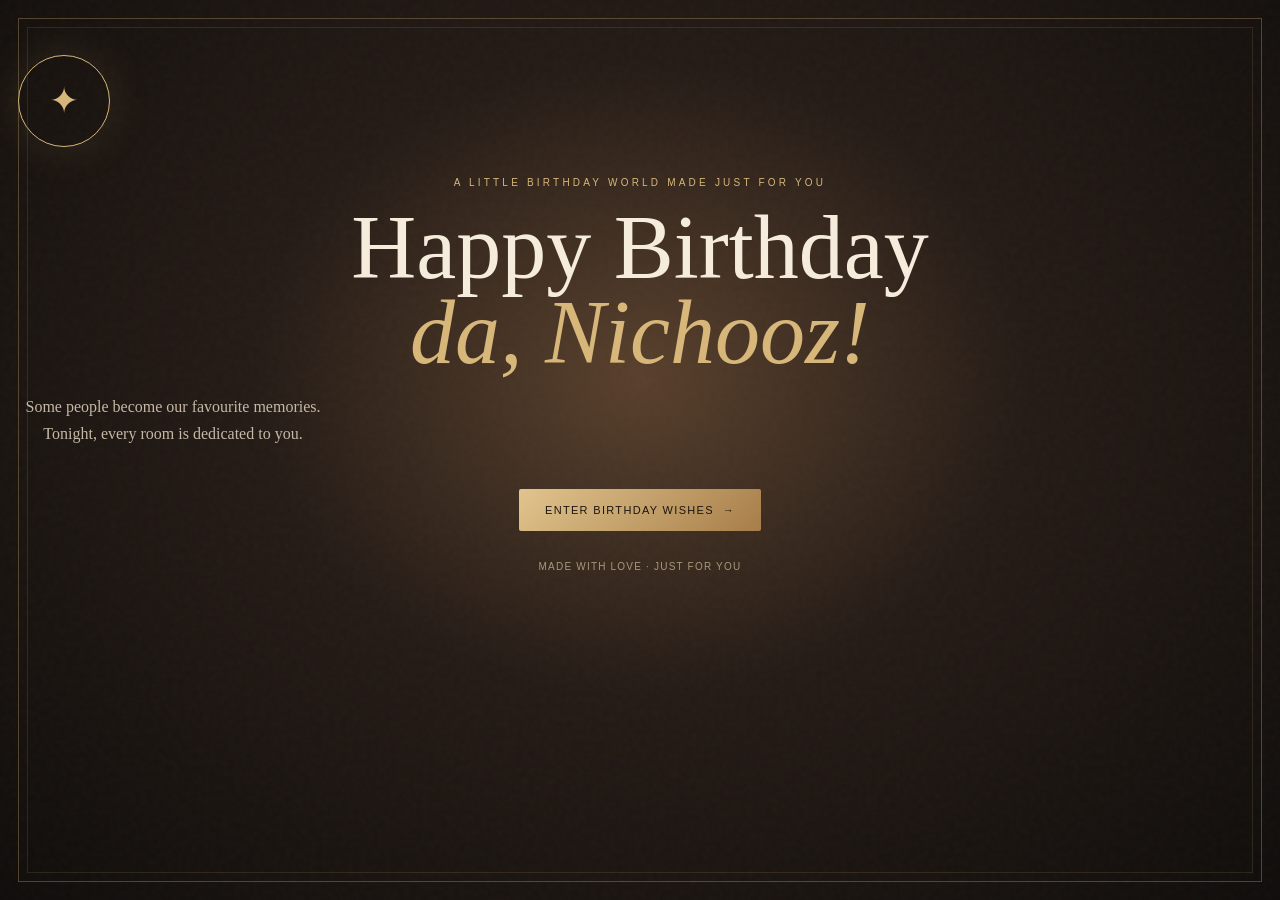
==== commit 08f3961d: "Personalize birthday page and remove incorrect poster" ====
--- a/index.html
+++ b/index.html
@@ -4,25 +4,25 @@
 :root{--gold:#d8b779;--cream:#f6eddd;--ink:#17110f;--rose:#9e5960}*{box-sizing:border-box}html{scroll-behavior:smooth}body{margin:0;background:#17110f;color:var(--cream);font-family:Georgia,'Times New Roman',serif}button{font:inherit;cursor:pointer}.grain{position:fixed;inset:0;pointer-events:none;opacity:.08;z-index:5;background-image:url("data:image/svg+xml,%3Csvg viewBox='0 0 180 180' xmlns='http://www.w3.org/2000/svg'%3E%3Cfilter id='n'%3E%3CfeTurbulence type='fractalNoise' baseFrequency='.8' numOctaves='3' stitchTiles='stitch'/%3E%3C/filter%3E%3Crect width='100%25' height='100%25' filter='url(%23n)' opacity='.35'/%3E%3C/svg%3E")} .screen{min-height:100svh;display:none;padding:28px 18px 90px;position:relative;overflow:hidden}.screen.active{display:block}.eyebrow{font:10px Arial,sans-serif;letter-spacing:.32em;text-transform:uppercase;color:var(--gold)}h1,h2,h3,p{font-weight:400}h1{font-size:clamp(44px,12vw,90px);line-height:.94;margin:18px 0}h2{font-size:clamp(30px,8vw,54px);margin:12px 0}.muted{color:#c6b9a6;line-height:1.7}.gold{color:var(--gold)}.center{text-align:center}.hero{min-height:100svh;display:flex;flex-direction:column;justify-content:center;align-items:center;text-align:center;background:radial-gradient(ellipse at 50% 42%,#59402c 0,#241b16 43%,#100d0b 100%)}.hero:before,.hero:after{content:"";position:absolute;border:1px solid #b8996260;inset:18px;pointer-events:none}.hero:after{inset:27px;border-color:#b8996228}.hero .seal{width:92px;height:92px;border:1px solid var(--gold);border-radius:50%;display:grid;place-items:center;color:var(--gold);font-size:36px;margin-bottom:30px;box-shadow:0 0 45px #d8b77920}.hero p{max-width:310px}.primary{background:linear-gradient(135deg,#e2c58d,#a77d48);color:#1b130d;border:0;padding:15px 26px;border-radius:2px;letter-spacing:.12em;text-transform:uppercase;font:11px Arial,sans-serif;margin-top:25px}.nav{position:fixed;bottom:0;left:0;right:0;z-index:4;display:flex;gap:5px;justify-content:center;padding:10px 8px calc(10px + env(safe-area-inset-bottom));background:#110e0deF;border-top:1px solid #b8996233}.nav button{flex:1;max-width:105px;border:1px solid #b8996244;background:transparent;color:#c7b48f;padding:10px 4px;font:9px Arial,sans-serif;letter-spacing:.08em}.nav button.active{background:#d8b779;color:#21170f}.roomhead{text-align:center;padding:38px 0 20px}.roomnum{font:10px Arial,sans-serif;letter-spacing:.25em;color:var(--gold)}.gallery{display:grid;grid-template-columns:repeat(2,minmax(0,1fr));gap:13px;max-width:800px;margin:24px auto}.frame{background:#eee3d1;padding:8px 8px 24px;box-shadow:0 8px 25px #0008;transform:rotate(-1deg)}.frame:nth-child(even){transform:rotate(1.4deg);margin-top:20px}.frame img{width:100%;aspect-ratio:3/4;object-fit:cover;display:block;background:#493b2d}.frame span{display:block;color:#4b3928;text-align:center;font:11px Georgia,serif;margin-top:9px}.room{max-width:760px;margin:auto}.doorgrid{display:grid;grid-template-columns:1fr 1fr;gap:12px;margin:28px auto;max-width:600px}.door{border:1px solid #b8996266;background:linear-gradient(145deg,#39291e,#1c1511);min-height:180px;padding:20px 10px;text-align:center;color:var(--cream);display:flex;flex-direction:column;align-items:center;justify-content:center;gap:12px}.door b{font-size:19px;font-weight:400}.door small{font:9px Arial,sans-serif;letter-spacing:.18em;color:var(--gold)}.door .symbol{font-size:30px;color:var(--gold)}.puzzle{max-width:480px;margin:28px auto;padding:24px;border:1px solid #b8996266;background:#241b16;text-align:center}.answers{display:grid;gap:10px;margin-top:20px}.answers button{background:transparent;border:1px solid #b8996270;color:var(--cream);padding:14px}.answers button:active{background:#6b5134}.reveal{max-width:700px;margin:25px auto;text-align:center}.reveal img{width:min(100%,430px);max-height:65vh;object-fit:contain;border:10px solid #eee3d1;box-shadow:0 20px 60px #0009}.letter{max-width:570px;margin:26px auto;padding:28px 24px;border:1px solid #c7a76e;background:linear-gradient(145deg,#f4ead7,#dfceb0);color:#352519;line-height:1.9;font-size:17px}.confetti{font-size:42px;letter-spacing:10px}.tiny{font:10px Arial,sans-serif;letter-spacing:.12em;color:#a9977b;margin-top:30px}
 @media(min-width:700px){.gallery{grid-template-columns:repeat(4,1fr)}.screen{padding-top:55px}.doorgrid{grid-template-columns:repeat(4,1fr)}}
 </style></head><body><div class="grain"></div>
-<section id="entrance" class="screen hero active"><div class="seal">✦</div><div class="eyebrow">A little world made just for you</div><h1>Happy Birthday<br><i class="gold">da, Nichooz!</i></h1><p class="muted">Some people become our favourite memories. Tonight, every room is dedicated to you.</p><button class="primary" onclick="go('map')">Choose Museum&nbsp; →</button><div class="tiny">PLEASE TAKE YOUR TIME · FOUR ROOMS AWAIT</div></section>
-<section id="map" class="screen"><div class="room"><div class="roomhead"><div class="eyebrow">The museum directory</div><h2>Choose a room</h2><p class="muted">Walk through the memories, solve the little puzzles, and save the last door for the end.</p></div><div class="doorgrid">
+<section id="entrance" class="screen hero active"><div class="seal">✦</div><div class="eyebrow">A little birthday world made just for you</div><h1>Happy Birthday<br><i class="gold">da, Nichooz!</i></h1><p class="muted">Some people become our favourite memories. Tonight, every room is dedicated to you.</p><button class="primary" onclick="go('map')">Enter Birthday Wishes&nbsp; →</button><div class="tiny">MADE WITH LOVE · JUST FOR YOU</div></section>
+<section id="map" class="screen"><div class="room"><div class="roomhead"><div class="eyebrow">Your Birthday World</div><h2>Choose a beautiful moment</h2><p class="muted">Explore the memories, enjoy a little birthday quiz, and keep the sweetest surprise for last.</p></div><div class="doorgrid">
 <button class="door" onclick="go('gallery')"><span class="symbol">▧</span><b>Memory Gallery</b><small>ROOM I · MOMENTS</small></button>
 <button class="door" onclick="go('puzzle')"><span class="symbol">◇</span><b>The Little Quiz</b><small>ROOM II · PUZZLES</small></button>
 <button class="door" onclick="go('wishes')"><span class="symbol">✧</span><b>Wish Archive</b><small>ROOM III · WORDS</small></button>
-<button class="door" onclick="go('final')"><span class="symbol">♕</span><b>Final Surprise</b><small>ROOM IV · OPEN LAST</small></button></div><p class="center muted">The final room is the heart of this museum. 💛</p></div></section>
-<section id="gallery" class="screen"><div class="room"><div class="roomhead"><div class="roomnum">ROOM I</div><h2>Memory Gallery</h2><p class="muted">A little collection of smiles, moments and beautiful memories.</p></div><div class="gallery" id="galleryGrid"></div><p class="center muted">Every frame holds a moment worth keeping.</p><div class="center"><button class="primary" onclick="go('map')">Back to the directory</button></div></div></section>
-<section id="puzzle" class="screen"><div class="room"><div class="roomhead"><div class="roomnum">ROOM II</div><h2>The Little Quiz</h2><p class="muted">Three tiny questions before the next room opens.</p></div><div class="puzzle"><div class="eyebrow" id="qstep">QUESTION 01 / 03</div><h3 id="qtitle">What makes a memory special?</h3><div class="answers" id="answers"></div><p id="feedback" class="muted"></p></div><div class="center"><button class="primary" onclick="go('map')">Back to the directory</button></div></div></section>
-<section id="wishes" class="screen"><div class="room"><div class="roomhead"><div class="roomnum">ROOM III</div><h2>Wish Archive</h2><p class="muted">A quiet room for the things that deserve to be said.</p></div><div class="letter"><div class="eyebrow">A note for you</div><p>Dear Nichooz,</p><p>May the coming year bring you peaceful mornings, unexpected happiness, good health, and a thousand reasons to smile. Never forget how special you are and how much light you bring into the lives around you.</p><p>Keep shining, keep dreaming, and keep being wonderfully you.</p><p>With love,<br><b>Ashii ♡</b></p></div><div class="center"><button class="primary" onclick="go('map')">Back to the directory</button></div></div></section>
-<section id="final" class="screen"><div class="room"><div class="roomhead"><div class="roomnum">ROOM IV · THE GRAND FINALE</div><h2>One last door…</h2><p class="muted">This room was saved for the most important part of the visit.</p><button class="primary" onclick="revealFinal()">Open your birthday surprise ✦</button></div><div id="finalReveal" style="display:none"><div class="reveal"><div class="confetti">✦ ✧ ✦</div><h2 class="gold">Happy Birthday,<br>Nichooz!</h2><p class="muted">Today, this whole little museum celebrates you.</p><img id="finalPhoto" alt="A special birthday memory"><div class="letter"><div class="eyebrow">The final note</div><p>To my best friend and life partner,</p><p>You are one of those rare people who make ordinary days feel special. I hope life gives you back all the kindness, joy and love you share with others. May every dream you hold close find its way to you.</p><p>Thank you for being you. Here's to more laughter, memories and beautiful chapters ahead.</p><p>Always cheering for you,<br><b>Ashii ❤️</b></p></div><div class="confetti">🎂 💐 🎁</div></div></div><div class="center"><button class="primary" onclick="go('map')">Return to the museum</button></div></div></section>
-<nav class="nav" id="nav" style="display:none"><button onclick="go('map')">DIRECTORY</button><button onclick="go('gallery')">GALLERY</button><button onclick="go('puzzle')">PUZZLE</button><button onclick="go('wishes')">WISHES</button><button onclick="go('final')">SURPRISE</button></nav>
+<button class="door" onclick="go('final')"><span class="symbol">♕</span><b>Final Surprise</b><small>ROOM IV · OPEN LAST</small></button></div><p class="center muted">The final surprise is waiting just for you. 💛</p></div></section>
+<section id="gallery" class="screen"><div class="room"><div class="roomhead"><div class="roomnum">ROOM I</div><h2>Memory Gallery</h2><p class="muted">A little collection of smiles, moments and beautiful memories.</p></div><div class="gallery" id="galleryGrid"></div><p class="center muted">Every frame holds a moment worth keeping.</p><div class="center"><button class="primary" onclick="go('map')">Back to Birthday Wishes</button></div></div></section>
+<section id="puzzle" class="screen"><div class="room"><div class="roomhead"><div class="roomnum">ROOM II</div><h2>The Little Quiz</h2><p class="muted">Three tiny questions before the next room opens.</p></div><div class="puzzle"><div class="eyebrow" id="qstep">QUESTION 01 / 03</div><h3 id="qtitle">What makes a memory special?</h3><div class="answers" id="answers"></div><p id="feedback" class="muted"></p></div><div class="center"><button class="primary" onclick="go('map')">Back to Birthday Wishes</button></div></div></section>
+<section id="wishes" class="screen"><div class="room"><div class="roomhead"><div class="roomnum">ROOM III</div><h2>Wish Archive</h2><p class="muted">A quiet room for the things that deserve to be said.</p></div><div class="letter"><div class="eyebrow">A note for you</div><p>Dear Nichooz,</p><p>May the coming year bring you peaceful mornings, unexpected happiness, good health, and a thousand reasons to smile. Never forget how special you are and how much light you bring into the lives around you.</p><p>Keep shining, keep dreaming, and keep being wonderfully you.</p><p>With love,<br><b>Ashii ♡</b></p></div><div class="center"><button class="primary" onclick="go('map')">Back to Birthday Wishes</button></div></div></section>
+<section id="final" class="screen"><div class="room"><div class="roomhead"><div class="roomnum">ROOM IV · THE GRAND FINALE</div><h2>One last door…</h2><p class="muted">This room was saved for the most important part of the visit.</p><button class="primary" onclick="revealFinal()">Open your birthday surprise ✦</button></div><div id="finalReveal" style="display:none"><div class="reveal"><div class="confetti">✦ ✧ ✦</div><h2 class="gold">Happy Birthday,<br>Nichooz!</h2><p class="muted">Today, this whole little birthday celebration celebrates you.</p><img id="finalPhoto" alt="A special birthday memory"><div class="letter"><div class="eyebrow">The final note</div><p>To my best friend and life partner,</p><p>You are one of those rare people who make ordinary days feel special. I hope life gives you back all the kindness, joy and love you share with others. May every dream you hold close find its way to you.</p><p>Thank you for being you. Here's to more laughter, memories and beautiful chapters ahead.</p><p>Always cheering for you,<br><b>Ashii ❤️</b></p></div><div class="confetti">🎂 💐 🎁</div></div></div><div class="center"><button class="primary" onclick="go('map')">Return to Birthday Wishes</button></div></div></section>
+<nav class="nav" id="nav" style="display:none"><button onclick="go('map')">HOME</button><button onclick="go('gallery')">GALLERY</button><button onclick="go('puzzle')">PUZZLE</button><button onclick="go('wishes')">WISHES</button><button onclick="go('final')">SURPRISE</button></nav>
 <script>
 const base='https://raw.githubusercontent.com/Thakkudu1/birthday-surprise/main/';
 const photos=['file_0000000006ec81f5812e08b4af99d10b.png','file_0000000013fc82068e34288996793500.png','file_000000001e4881f7ae712138e3dbbeca.png','file_00000000278881f59557be25e779086f.png','file_0000000043bc82069895b68ef8e0a4d2.png','file_00000000533881f882d13e96f521a459.png','file_00000000558881fdadc62149276fb3df.png','file_0000000062e881fab7a67dfbc9c27428.png','file_0000000078ec8211bdbb968af2efe93f.png','file_000000007b1881f8b383cb1bcaeb15ec.png','file_000000008aa88211a8f48c9ad1e519be.png','file_00000000922082118f58f09e2ad686f3.png','file_0000000099e0820bad1f8b9085b76a3b.png','file_00000000ec5882119bab09efc94ea0cd.png','file_00000000f8748211bc20c39c38da6c58.png','image_a176a93c.png'];
 const grid=document.getElementById('galleryGrid');
-photos.forEach((p,i)=>{const f=document.createElement('div');f.className='frame';const im=document.createElement('img');im.loading='lazy';im.src=base+p;im.alt='Nichooz memory '+(i+1);const cap=document.createElement('span');cap.textContent=['A beautiful moment','A smile to remember','A little sunshine','A memory worth keeping'][i%4];f.append(im,cap);grid.append(f)});
+photos.forEach((p,i)=>{if(i===1)return;const f=document.createElement('div');f.className='frame';const im=document.createElement('img');im.loading='lazy';im.src=base+p;im.alt='Nichooz memory '+(i+1);const cap=document.createElement('span');cap.textContent=['A beautiful moment','A smile to remember','A little sunshine','A memory worth keeping'][i%4];f.append(im,cap);grid.append(f)});
 document.getElementById('finalPhoto').src=base+'image_a176a93c.png';
 function go(id){document.querySelectorAll('.screen').forEach(s=>s.classList.toggle('active',s.id===id));document.getElementById('nav').style.display=id==='entrance'?'none':'flex';document.querySelectorAll('.nav button').forEach(b=>b.classList.toggle('active',b.textContent.toLowerCase()===id));window.scrollTo(0,0)}
-const qs=[{q:'What makes a memory special?',a:['The people in it','The price of the camera','How long it lasts'],c:0},{q:'What should never run out?',a:['Phone battery','Kindness and laughter','Homework'],c:1},{q:'What does today celebrate?',a:['A random Tuesday','A museum opening','You, Nichooz!'],c:2}];let qi=0;
+const qs=[{q:'What makes a memory special?',a:['The people in it','The price of the camera','How long it lasts'],c:0},{q:'What should never run out?',a:['Phone battery','Kindness and laughter','Homework'],c:1},{q:'What does today celebrate?',a:['A random Tuesday','A birthday celebration opening','You, Nichooz!'],c:2}];let qi=0;
 function drawQ(){const q=qs[qi];document.getElementById('qstep').textContent='QUESTION 0'+(qi+1)+' / 03';document.getElementById('qtitle').textContent=q.q;document.getElementById('feedback').textContent='';const a=document.getElementById('answers');a.innerHTML='';q.a.forEach((v,i)=>{const b=document.createElement('button');b.textContent=v;b.onclick=()=>{if(i===q.c){qi++;if(qi===3){document.getElementById('qtitle').textContent='You did it! ✨';a.innerHTML='';document.getElementById('feedback').textContent='The Wish Archive and Final Surprise are waiting for you.'}else drawQ()}else document.getElementById('feedback').textContent='Try once more — you can do it! ♡'};a.append(b)})}
 function revealFinal(){document.getElementById('finalReveal').style.display='block';document.querySelector('#final .roomhead').style.display='none';window.scrollTo(0,0)}
 drawQ();
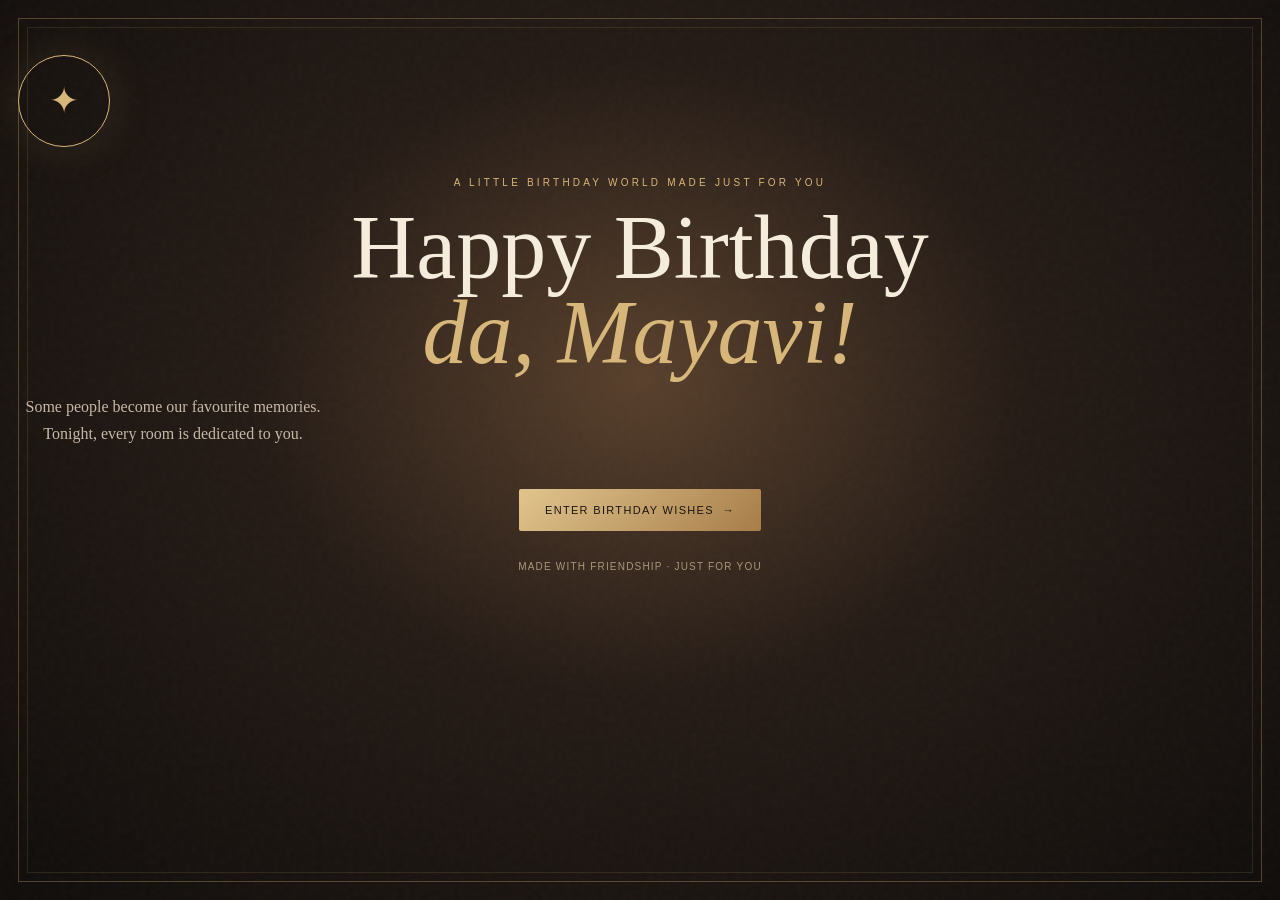
==== commit 75ea9123: "Personalize birthday surprise for Mayavi" ====
--- a/index.html
+++ b/index.html
@@ -1,10 +1,10 @@
 <!doctype html>
-<html lang="en"><head><meta charset="utf-8"><meta name="viewport" content="width=device-width,initial-scale=1,viewport-fit=cover"><meta name="theme-color" content="#17110f"><title>Happy Birthday da, Nichooz!</title>
+<html lang="en"><head><meta charset="utf-8"><meta name="viewport" content="width=device-width,initial-scale=1,viewport-fit=cover"><meta name="theme-color" content="#17110f"><title>Happy Birthday da, Mayavi!</title>
 <style>
 :root{--gold:#d8b779;--cream:#f6eddd;--ink:#17110f;--rose:#9e5960}*{box-sizing:border-box}html{scroll-behavior:smooth}body{margin:0;background:#17110f;color:var(--cream);font-family:Georgia,'Times New Roman',serif}button{font:inherit;cursor:pointer}.grain{position:fixed;inset:0;pointer-events:none;opacity:.08;z-index:5;background-image:url("data:image/svg+xml,%3Csvg viewBox='0 0 180 180' xmlns='http://www.w3.org/2000/svg'%3E%3Cfilter id='n'%3E%3CfeTurbulence type='fractalNoise' baseFrequency='.8' numOctaves='3' stitchTiles='stitch'/%3E%3C/filter%3E%3Crect width='100%25' height='100%25' filter='url(%23n)' opacity='.35'/%3E%3C/svg%3E")} .screen{min-height:100svh;display:none;padding:28px 18px 90px;position:relative;overflow:hidden}.screen.active{display:block}.eyebrow{font:10px Arial,sans-serif;letter-spacing:.32em;text-transform:uppercase;color:var(--gold)}h1,h2,h3,p{font-weight:400}h1{font-size:clamp(44px,12vw,90px);line-height:.94;margin:18px 0}h2{font-size:clamp(30px,8vw,54px);margin:12px 0}.muted{color:#c6b9a6;line-height:1.7}.gold{color:var(--gold)}.center{text-align:center}.hero{min-height:100svh;display:flex;flex-direction:column;justify-content:center;align-items:center;text-align:center;background:radial-gradient(ellipse at 50% 42%,#59402c 0,#241b16 43%,#100d0b 100%)}.hero:before,.hero:after{content:"";position:absolute;border:1px solid #b8996260;inset:18px;pointer-events:none}.hero:after{inset:27px;border-color:#b8996228}.hero .seal{width:92px;height:92px;border:1px solid var(--gold);border-radius:50%;display:grid;place-items:center;color:var(--gold);font-size:36px;margin-bottom:30px;box-shadow:0 0 45px #d8b77920}.hero p{max-width:310px}.primary{background:linear-gradient(135deg,#e2c58d,#a77d48);color:#1b130d;border:0;padding:15px 26px;border-radius:2px;letter-spacing:.12em;text-transform:uppercase;font:11px Arial,sans-serif;margin-top:25px}.nav{position:fixed;bottom:0;left:0;right:0;z-index:4;display:flex;gap:5px;justify-content:center;padding:10px 8px calc(10px + env(safe-area-inset-bottom));background:#110e0deF;border-top:1px solid #b8996233}.nav button{flex:1;max-width:105px;border:1px solid #b8996244;background:transparent;color:#c7b48f;padding:10px 4px;font:9px Arial,sans-serif;letter-spacing:.08em}.nav button.active{background:#d8b779;color:#21170f}.roomhead{text-align:center;padding:38px 0 20px}.roomnum{font:10px Arial,sans-serif;letter-spacing:.25em;color:var(--gold)}.gallery{display:grid;grid-template-columns:repeat(2,minmax(0,1fr));gap:13px;max-width:800px;margin:24px auto}.frame{background:#eee3d1;padding:8px 8px 24px;box-shadow:0 8px 25px #0008;transform:rotate(-1deg)}.frame:nth-child(even){transform:rotate(1.4deg);margin-top:20px}.frame img{width:100%;aspect-ratio:3/4;object-fit:cover;display:block;background:#493b2d}.frame span{display:block;color:#4b3928;text-align:center;font:11px Georgia,serif;margin-top:9px}.room{max-width:760px;margin:auto}.doorgrid{display:grid;grid-template-columns:1fr 1fr;gap:12px;margin:28px auto;max-width:600px}.door{border:1px solid #b8996266;background:linear-gradient(145deg,#39291e,#1c1511);min-height:180px;padding:20px 10px;text-align:center;color:var(--cream);display:flex;flex-direction:column;align-items:center;justify-content:center;gap:12px}.door b{font-size:19px;font-weight:400}.door small{font:9px Arial,sans-serif;letter-spacing:.18em;color:var(--gold)}.door .symbol{font-size:30px;color:var(--gold)}.puzzle{max-width:480px;margin:28px auto;padding:24px;border:1px solid #b8996266;background:#241b16;text-align:center}.answers{display:grid;gap:10px;margin-top:20px}.answers button{background:transparent;border:1px solid #b8996270;color:var(--cream);padding:14px}.answers button:active{background:#6b5134}.reveal{max-width:700px;margin:25px auto;text-align:center}.reveal img{width:min(100%,430px);max-height:65vh;object-fit:contain;border:10px solid #eee3d1;box-shadow:0 20px 60px #0009}.letter{max-width:570px;margin:26px auto;padding:28px 24px;border:1px solid #c7a76e;background:linear-gradient(145deg,#f4ead7,#dfceb0);color:#352519;line-height:1.9;font-size:17px}.confetti{font-size:42px;letter-spacing:10px}.tiny{font:10px Arial,sans-serif;letter-spacing:.12em;color:#a9977b;margin-top:30px}
 @media(min-width:700px){.gallery{grid-template-columns:repeat(4,1fr)}.screen{padding-top:55px}.doorgrid{grid-template-columns:repeat(4,1fr)}}
 </style></head><body><div class="grain"></div>
-<section id="entrance" class="screen hero active"><div class="seal">✦</div><div class="eyebrow">A little birthday world made just for you</div><h1>Happy Birthday<br><i class="gold">da, Nichooz!</i></h1><p class="muted">Some people become our favourite memories. Tonight, every room is dedicated to you.</p><button class="primary" onclick="go('map')">Enter Birthday Wishes&nbsp; →</button><div class="tiny">MADE WITH LOVE · JUST FOR YOU</div></section>
+<section id="entrance" class="screen hero active"><div class="seal">✦</div><div class="eyebrow">A little birthday world made just for you</div><h1>Happy Birthday<br><i class="gold">da, Mayavi!</i></h1><p class="muted">Some people become our favourite memories. Tonight, every room is dedicated to you.</p><button class="primary" onclick="go('map')">Enter Birthday Wishes&nbsp; →</button><div class="tiny">MADE WITH FRIENDSHIP · JUST FOR YOU</div></section>
 <section id="map" class="screen"><div class="room"><div class="roomhead"><div class="eyebrow">Your Birthday World</div><h2>Choose a beautiful moment</h2><p class="muted">Explore the memories, enjoy a little birthday quiz, and keep the sweetest surprise for last.</p></div><div class="doorgrid">
 <button class="door" onclick="go('gallery')"><span class="symbol">▧</span><b>Memory Gallery</b><small>ROOM I · MOMENTS</small></button>
 <button class="door" onclick="go('puzzle')"><span class="symbol">◇</span><b>The Little Quiz</b><small>ROOM II · PUZZLES</small></button>
@@ -12,17 +12,17 @@
 <button class="door" onclick="go('final')"><span class="symbol">♕</span><b>Final Surprise</b><small>ROOM IV · OPEN LAST</small></button></div><p class="center muted">The final surprise is waiting just for you. 💛</p></div></section>
 <section id="gallery" class="screen"><div class="room"><div class="roomhead"><div class="roomnum">ROOM I</div><h2>Memory Gallery</h2><p class="muted">A little collection of smiles, moments and beautiful memories.</p></div><div class="gallery" id="galleryGrid"></div><p class="center muted">Every frame holds a moment worth keeping.</p><div class="center"><button class="primary" onclick="go('map')">Back to Birthday Wishes</button></div></div></section>
 <section id="puzzle" class="screen"><div class="room"><div class="roomhead"><div class="roomnum">ROOM II</div><h2>The Little Quiz</h2><p class="muted">Three tiny questions before the next room opens.</p></div><div class="puzzle"><div class="eyebrow" id="qstep">QUESTION 01 / 03</div><h3 id="qtitle">What makes a memory special?</h3><div class="answers" id="answers"></div><p id="feedback" class="muted"></p></div><div class="center"><button class="primary" onclick="go('map')">Back to Birthday Wishes</button></div></div></section>
-<section id="wishes" class="screen"><div class="room"><div class="roomhead"><div class="roomnum">ROOM III</div><h2>Wish Archive</h2><p class="muted">A quiet room for the things that deserve to be said.</p></div><div class="letter"><div class="eyebrow">A note for you</div><p>Dear Nichooz,</p><p>May the coming year bring you peaceful mornings, unexpected happiness, good health, and a thousand reasons to smile. Never forget how special you are and how much light you bring into the lives around you.</p><p>Keep shining, keep dreaming, and keep being wonderfully you.</p><p>With love,<br><b>Ashii ♡</b></p></div><div class="center"><button class="primary" onclick="go('map')">Back to Birthday Wishes</button></div></div></section>
-<section id="final" class="screen"><div class="room"><div class="roomhead"><div class="roomnum">ROOM IV · THE GRAND FINALE</div><h2>One last door…</h2><p class="muted">This room was saved for the most important part of the visit.</p><button class="primary" onclick="revealFinal()">Open your birthday surprise ✦</button></div><div id="finalReveal" style="display:none"><div class="reveal"><div class="confetti">✦ ✧ ✦</div><h2 class="gold">Happy Birthday,<br>Nichooz!</h2><p class="muted">Today, this whole little birthday celebration celebrates you.</p><img id="finalPhoto" alt="A special birthday memory"><div class="letter"><div class="eyebrow">The final note</div><p>To my best friend and life partner,</p><p>You are one of those rare people who make ordinary days feel special. I hope life gives you back all the kindness, joy and love you share with others. May every dream you hold close find its way to you.</p><p>Thank you for being you. Here's to more laughter, memories and beautiful chapters ahead.</p><p>Always cheering for you,<br><b>Ashii ❤️</b></p></div><div class="confetti">🎂 💐 🎁</div></div></div><div class="center"><button class="primary" onclick="go('map')">Return to Birthday Wishes</button></div></div></section>
+<section id="wishes" class="screen"><div class="room"><div class="roomhead"><div class="roomnum">ROOM III</div><h2>Wish Archive</h2><p class="muted">A quiet room for the things that deserve to be said.</p></div><div class="letter"><div class="eyebrow">A note for you</div><p>Dear Mayavi,</p><p>May the coming year bring you peaceful mornings, unexpected happiness, good health, and a thousand reasons to smile. Never forget how special you are and how much light you bring into the lives around you.</p><p>Keep shining, keep dreaming, and keep being wonderfully you.</p><p>Your friend,<br><b>Ashik</b></p></div><div class="center"><button class="primary" onclick="go('map')">Back to Birthday Wishes</button></div></div></section>
+<section id="final" class="screen"><div class="room"><div class="roomhead"><div class="roomnum">ROOM IV · THE GRAND FINALE</div><h2>One last door…</h2><p class="muted">This room was saved for the most important part of the visit.</p><button class="primary" onclick="revealFinal()">Open your birthday surprise ✦</button></div><div id="finalReveal" style="display:none"><div class="reveal"><div class="confetti">✦ ✧ ✦</div><h2 class="gold">Happy Birthday,<br>Mayavi!</h2><p class="muted">Today, this whole little birthday celebration celebrates you.</p><img id="finalPhoto" alt="A special birthday memory"><div class="letter"><div class="eyebrow">The final note</div><p>To my best friend,</p><p>You are one of those rare people who make ordinary days feel special. I hope life gives you back all the kindness, joy and happiness you share with others. May every dream you hold close find its way to you.</p><p>Thank you for being you. Here's to more laughter, memories and beautiful chapters ahead.</p><p>Always cheering for you,<br><b>Your friend</b></p></div><div class="confetti">🎂 💐 🎁</div></div></div><div class="center"><button class="primary" onclick="go('map')">Return to Birthday Wishes</button></div></div></section>
 <nav class="nav" id="nav" style="display:none"><button onclick="go('map')">HOME</button><button onclick="go('gallery')">GALLERY</button><button onclick="go('puzzle')">PUZZLE</button><button onclick="go('wishes')">WISHES</button><button onclick="go('final')">SURPRISE</button></nav>
 <script>
 const base='https://raw.githubusercontent.com/Thakkudu1/birthday-surprise/main/';
-const photos=['file_0000000006ec81f5812e08b4af99d10b.png','file_0000000013fc82068e34288996793500.png','file_000000001e4881f7ae712138e3dbbeca.png','file_00000000278881f59557be25e779086f.png','file_0000000043bc82069895b68ef8e0a4d2.png','file_00000000533881f882d13e96f521a459.png','file_00000000558881fdadc62149276fb3df.png','file_0000000062e881fab7a67dfbc9c27428.png','file_0000000078ec8211bdbb968af2efe93f.png','file_000000007b1881f8b383cb1bcaeb15ec.png','file_000000008aa88211a8f48c9ad1e519be.png','file_00000000922082118f58f09e2ad686f3.png','file_0000000099e0820bad1f8b9085b76a3b.png','file_00000000ec5882119bab09efc94ea0cd.png','file_00000000f8748211bc20c39c38da6c58.png','image_a176a93c.png'];
+const photos=['file_0000000006ec81f5812e08b4af99d10b.png','file_000000001e4881f7ae712138e3dbbeca.png','file_00000000278881f59557be25e779086f.png','file_0000000043bc82069895b68ef8e0a4d2.png','file_00000000533881f882d13e96f521a459.png','file_00000000558881fdadc62149276fb3df.png','file_0000000062e881fab7a67dfbc9c27428.png','file_0000000078ec8211bdbb968af2efe93f.png','file_000000007b1881f8b383cb1bcaeb15ec.png','file_000000008aa88211a8f48c9ad1e519be.png','file_00000000922082118f58f09e2ad686f3.png','file_0000000099e0820bad1f8b9085b76a3b.png','file_00000000ec5882119bab09efc94ea0cd.png','file_00000000f8748211bc20c39c38da6c58.png','image_a176a93c.png'];
 const grid=document.getElementById('galleryGrid');
-photos.forEach((p,i)=>{if(i===1)return;const f=document.createElement('div');f.className='frame';const im=document.createElement('img');im.loading='lazy';im.src=base+p;im.alt='Nichooz memory '+(i+1);const cap=document.createElement('span');cap.textContent=['A beautiful moment','A smile to remember','A little sunshine','A memory worth keeping'][i%4];f.append(im,cap);grid.append(f)});
-document.getElementById('finalPhoto').src=base+'image_a176a93c.png';
+photos.forEach((p,i)=>{const f=document.createElement('div');f.className='frame';const im=document.createElement('img');im.loading='lazy';im.src=base+p;im.alt='Mayavi memory '+(i+1);const cap=document.createElement('span');cap.textContent=['A beautiful moment','A smile to remember','A little sunshine','A memory worth keeping'][i%4];f.append(im,cap);grid.append(f)});
+document.getElementById('finalPhoto').src=base+photos[0];
 function go(id){document.querySelectorAll('.screen').forEach(s=>s.classList.toggle('active',s.id===id));document.getElementById('nav').style.display=id==='entrance'?'none':'flex';document.querySelectorAll('.nav button').forEach(b=>b.classList.toggle('active',b.textContent.toLowerCase()===id));window.scrollTo(0,0)}
-const qs=[{q:'What makes a memory special?',a:['The people in it','The price of the camera','How long it lasts'],c:0},{q:'What should never run out?',a:['Phone battery','Kindness and laughter','Homework'],c:1},{q:'What does today celebrate?',a:['A random Tuesday','A birthday celebration opening','You, Nichooz!'],c:2}];let qi=0;
+const qs=[{q:'What makes a memory special?',a:['The people in it','The price of the camera','How long it lasts'],c:0},{q:'What should never run out?',a:['Phone battery','Kindness and laughter','Homework'],c:1},{q:'What does today celebrate?',a:['A random Tuesday','A birthday celebration opening','You, Mayavi!'],c:2}];let qi=0;
 function drawQ(){const q=qs[qi];document.getElementById('qstep').textContent='QUESTION 0'+(qi+1)+' / 03';document.getElementById('qtitle').textContent=q.q;document.getElementById('feedback').textContent='';const a=document.getElementById('answers');a.innerHTML='';q.a.forEach((v,i)=>{const b=document.createElement('button');b.textContent=v;b.onclick=()=>{if(i===q.c){qi++;if(qi===3){document.getElementById('qtitle').textContent='You did it! ✨';a.innerHTML='';document.getElementById('feedback').textContent='The Wish Archive and Final Surprise are waiting for you.'}else drawQ()}else document.getElementById('feedback').textContent='Try once more — you can do it! ♡'};a.append(b)})}
 function revealFinal(){document.getElementById('finalReveal').style.display='block';document.querySelector('#final .roomhead').style.display='none';window.scrollTo(0,0)}
 drawQ();
